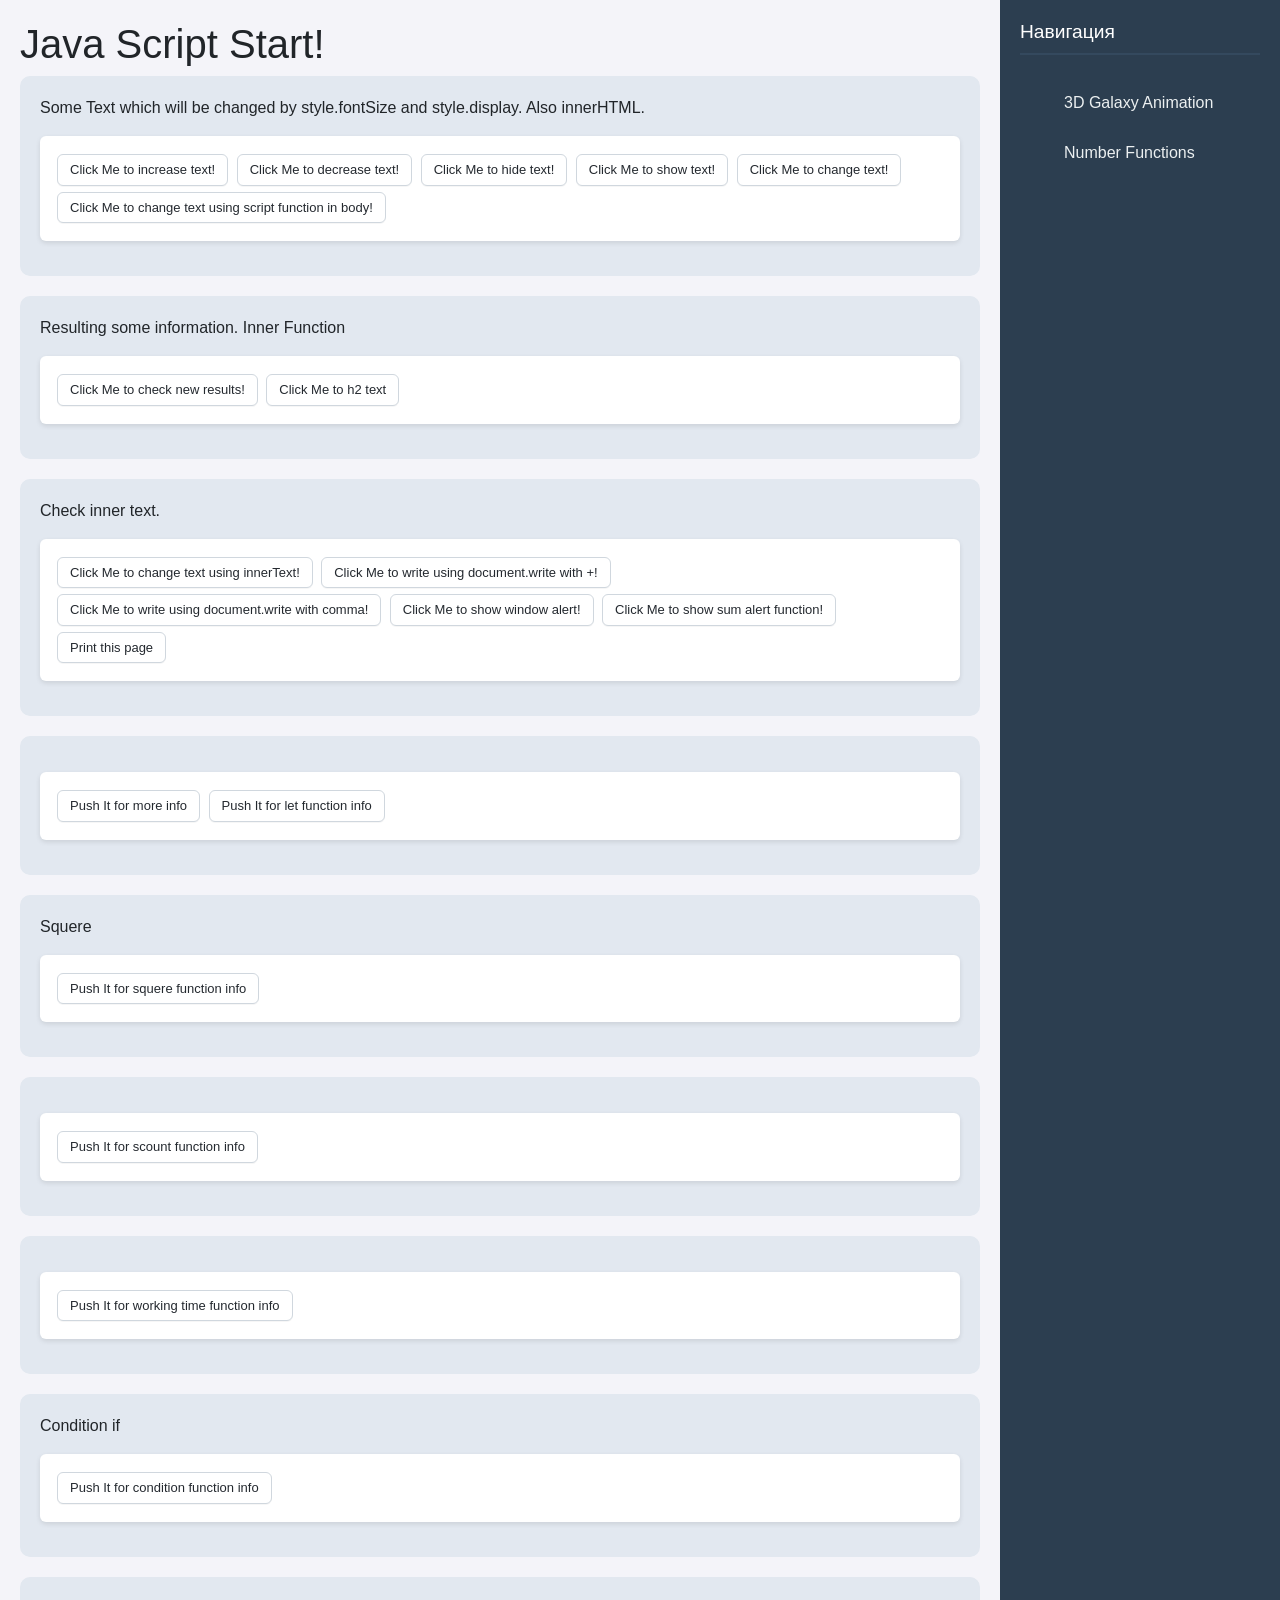
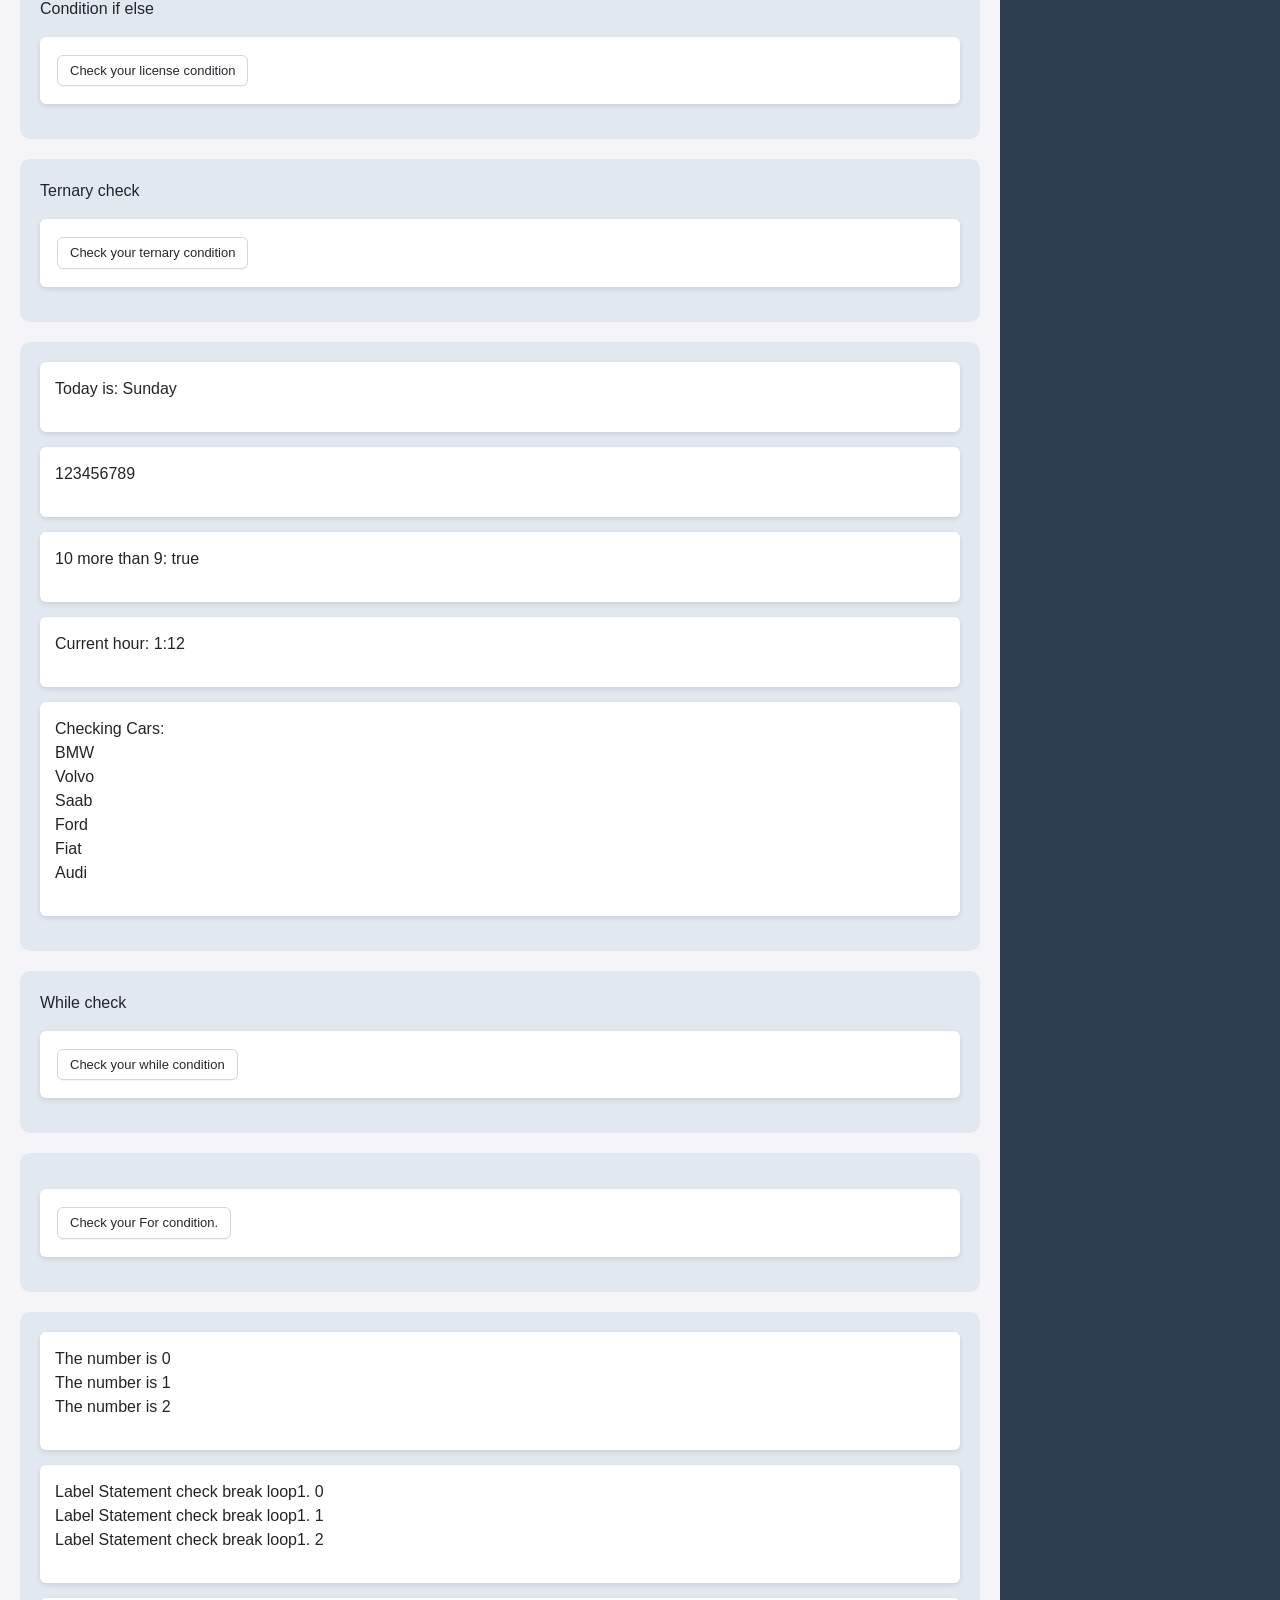
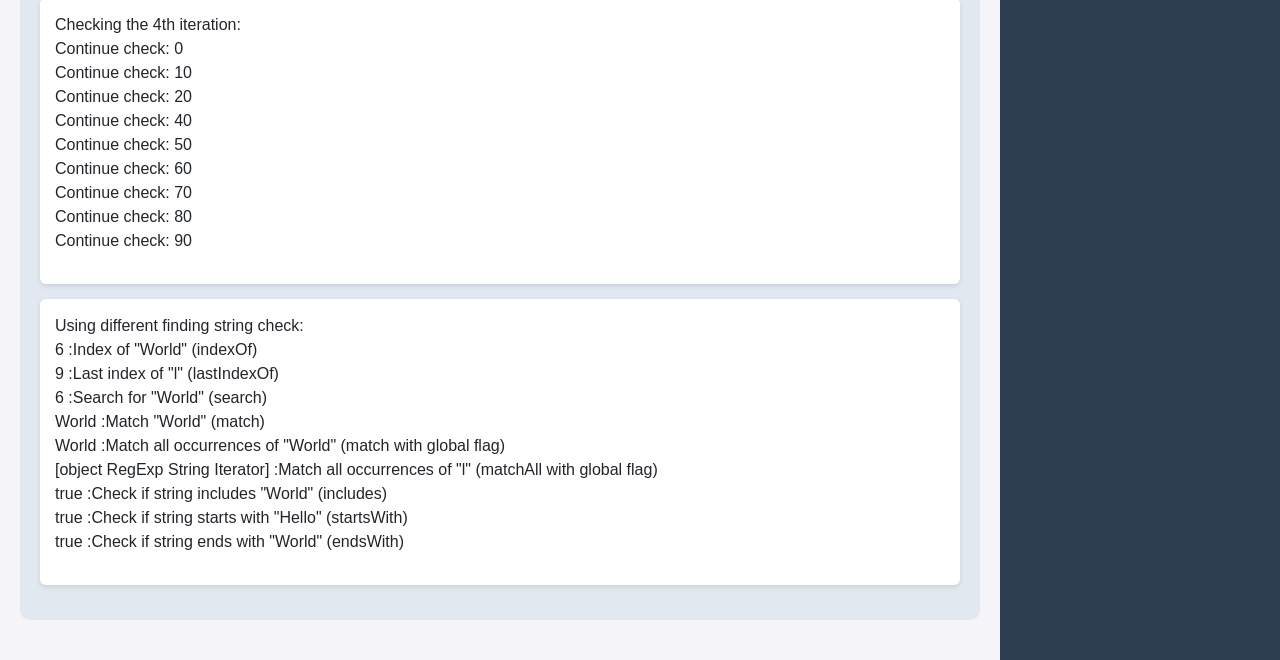
==== index.html @ 81e7309b "First comm" ====
<!DOCTYPE html>
<html lang="en">
<head>
    <meta charset="UTF-8">
    <meta name="viewport" content="width=device-width, initial-scale=1.0">
    <link href="https://cdn.jsdelivr.net/npm/bootstrap@5.3.8/dist/css/bootstrap.min.css" rel="stylesheet" integrity="sha384-sRIl4kxILFvY47J16cr9ZwB07vP4J8+LH7qKQnuqkuIAvNWLzeN8tE5YBujZqJLB" crossorigin="anonymous">
    <link rel="stylesheet" href="static/sidebar.css">
    <script src="scripts/script.js" defer></script>
    <script src="scripts/script2.js"defer></script>
    <script src="scripts/loops.js" defer></script>
    <script src="scripts/string.js" defer></script>
    <script src="scripts/main.js" defer></script>
    <title>Java Script Start!</title>
</head>
<body>

    <div class="layout">
    <main class="main-content">
    <h1>Java Script Start!</h1>
    
    <div class="parent-block">
      <p id="demo">Some Text which will be changed by style.fontSize and style.display. Also innerHTML.</p>
      <div class="child-block">
        <button type="button" onclick="document.getElementById('demo').style.fontSize = '25px'">Click Me to increase text!</button>
        <button type="button" onclick="document.getElementById('demo').style.fontSize = '10px'">Click Me to decrease text!</button>
        <button type="button" onclick="document.getElementById('demo').style.display = 'none'">Click Me to hide text!</button>
        <button type="button" onclick="document.getElementById('demo').style.display = 'block'">Click Me to show text!</button>
        <button type="button" onclick="functionToChangeText()">Click Me to change text!</button>
        <button type="button" onclick="functionToChangeText2()">Click Me to change text using script function in body!</button>
      </div>
    </div>

    <div class ="parent-block">
      <p id="result">Resulting some information. Inner Function</p>
      <div class="child-block">
        <button type="button" onclick="CheckNewFile()">Click Me to check new results!</button>
        <button type="button" onclick="innerFunction()">Click Me to h2 text </button>
      </div>
    </div>

    <div class="parent-block">
      <p id="text">Check inner text.</p>  
      <div class="child-block">
        <button type="button" onclick="functionToChangeText3()">Click Me to change text using innerText!</button>
        <button type="button" onclick="write(5 + 6)">Click Me to write using document.write with +!</button>
        <button type="button" onclick="write(5, 6)">Click Me to write using document.write with comma!</button>
        <button type="button" onclick="windowAlert()">Click Me to show window alert!</button>
        <button type="button" onclick="alertFunction()">Click Me to show sum alert function!</button>
        <button onclick="window.print()">Print this page</button>
      </div>
    </div>

    <div class="parent-block">
      <p id="age"></p>
      <div class="child-block">
        <button type="button" onclick="textFunction()">Push It for more info</button>
        <button type="button" onclick="letFunction()">Push It for let function info</button>
      </div>
    </div>

    <div class="parent-block">
      <p id="squere">Squere</p>
      <div class="child-block">
        <button type="button" onclick="SqureFunction(a, b)">Push It for squere function info</button>
      </div>
    </div>

    <div class="parent-block">
      <p id="scount"></p> 
      <div class="child-block">
        <button type="button" onclick="scount()">Push It for scount function info</button>
      </div>
    </div>

    <div class="parent-block">
      <p id="workingTime"></p>
      <div class="child-block">
        <button type="button" onclick="workingTime()">Push It for working time function info</button>
      </div>
    </div>

    <div class="parent-block">
      <p id="condition">Condition if</p>
      <div class="child-block">
        <button type="button" onclick="Condition()">Push It for condition function info</button>
      </div>
    </div>

    <div class="parent-block">
      <p id="condition2">Condition if else</p>
      <div class="child-block">
        <button type="button" onclick="licenseCheck()">Check your license condition</button>
      </div>
    </div>

    <div class="parent-block">
      <p id="ternary">Ternary check</p>
      <div class="child-block">
        <button type="button" onclick="ternaryCheck()">Check your ternary condition</button>
      </div>
    </div>

    <div class="parent-block">
      <div class="child-block">
        <p id="switch"></p>
      </div>
      <div class="child-block">
        <p id="boolean"></p>
      </div>
      <div class="child-block">
        <p id="boolean2"></p>
      </div>
      <div class="child-block">
        <p id="hour">What time is now</p>
      </div>
      <div class="child-block">
        <p id="loopsCheck">Loops check</p>
      </div>
    </div>
    
    <div class="parent-block">
      <p id="whileCheck">While check</p>
      <div class="child-block">
        <button type="button" onclick="whileCheck(event)">Check your while condition</button>
      </div>
    </div>

    <div class="parent-block">
      <p id="forLoops"></p>
      <div class="child-block">
        <button type="button" onclick="forCheck(event)">Check your For condition.</button>
      </div>
    </div>

    <div class="parent-block">
      <div class="child-block">
        <p id="break"></p>
      </div>
      <div class="child-block">
        <p id="labelState"></p>
      </div>
      <div class="child-block">
        <p id="continue"></p>
      </div>
      <div class="child-block">
        <p id="string"></p>
      </div>
    </div>
    </main>

    <aside class="sidebar">
      <h2>Навигация</h2>
      <ul class="sidebar-nav">
        <li><a href="index2.html">3D Galaxy Animation</a></li>
        <li><a href="number.html">Number Functions</a></li>
      </ul>
    </aside>
    </div>

</body>
</html>
---- static/sidebar.css ----
* {
      box-sizing: border-box;
      margin: 0;
      padding: 0;
      font-family: Arial, sans-serif;
    }

    /* Контейнер для размещения основного контента и сайдбара */
    .layout {
      display: flex;
      min-height: 100vh;
    }

    /* Основной контент слева */
    .main-content {
      flex: 1;
      padding: 20px;
      background-color: #f4f4f9;
    }

    /* Боковая панель справа */
    .sidebar {
      width: 280px;
      background-color: #2c3e50;
      color: #fff;
      padding: 20px;
      display: flex;
      flex-direction: column;
      gap: 20px;
    }

    .sidebar h2 {
      font-size: 1.2rem;
      border-bottom: 2px solid #34495e;
      padding-bottom: 10px;
    }

    .sidebar-nav {
      list-style: none;
    }

    .sidebar-nav li {
      margin-bottom: 10px;
    }

    .sidebar-nav a {
      color: #ecf0f1;
      text-decoration: none;
      display: block;
      padding: 8px 12px;
      border-radius: 4px;
      transition: background 0.3s;
    }

    .sidebar-nav a:hover {
      background-color: #34495e;
    }

    /* Адаптивность для мобильных устройств */
    @media (max-width: 768px) {
      .layout {
        flex-direction: column;
      }

      .sidebar {
        width: 100%;
        order: -1; /* Помещает сайдбар наверх на мобильных (уберите, если он должен быть внизу) */
      }
    }

/* Современная минималистичная кнопка */
.main-content button {
  background-color: #ffffff;
  border: 1px solid #d0d7de;
  border-radius: 6px;
  color: #24292f;
  font-size: 13px;
  padding: 5px 12px;
  margin: 3px 2px;
  cursor: pointer;
  transition: 0.15s ease;
  box-shadow: 0 1px 0 rgba(27,31,36,0.04);
}

.main-content button:hover {
  background-color: #f6f8fa;
  border-color: #0969da;
  color: #0969da;
}

.main-content button:active {
  background-color: hsla(220, 14%, 93%, 1);
}

/* Внешний родительский блок */
.parent-block {
  background-color: #e2e8f0;
  padding: 20px;            /* Отступ, чтобы внутренний блок не лип к краям */
  border-radius: 10px;
  margin-bottom: 20px;
}

/* Вложенный дочерний блок */
.child-block {
  background-color: #ffffff;
  padding: 15px;
  border-radius: 6px;
  box-shadow: 0 2px 5px rgba(0, 0, 0, 0.1);
  margin-bottom: 15px;
}
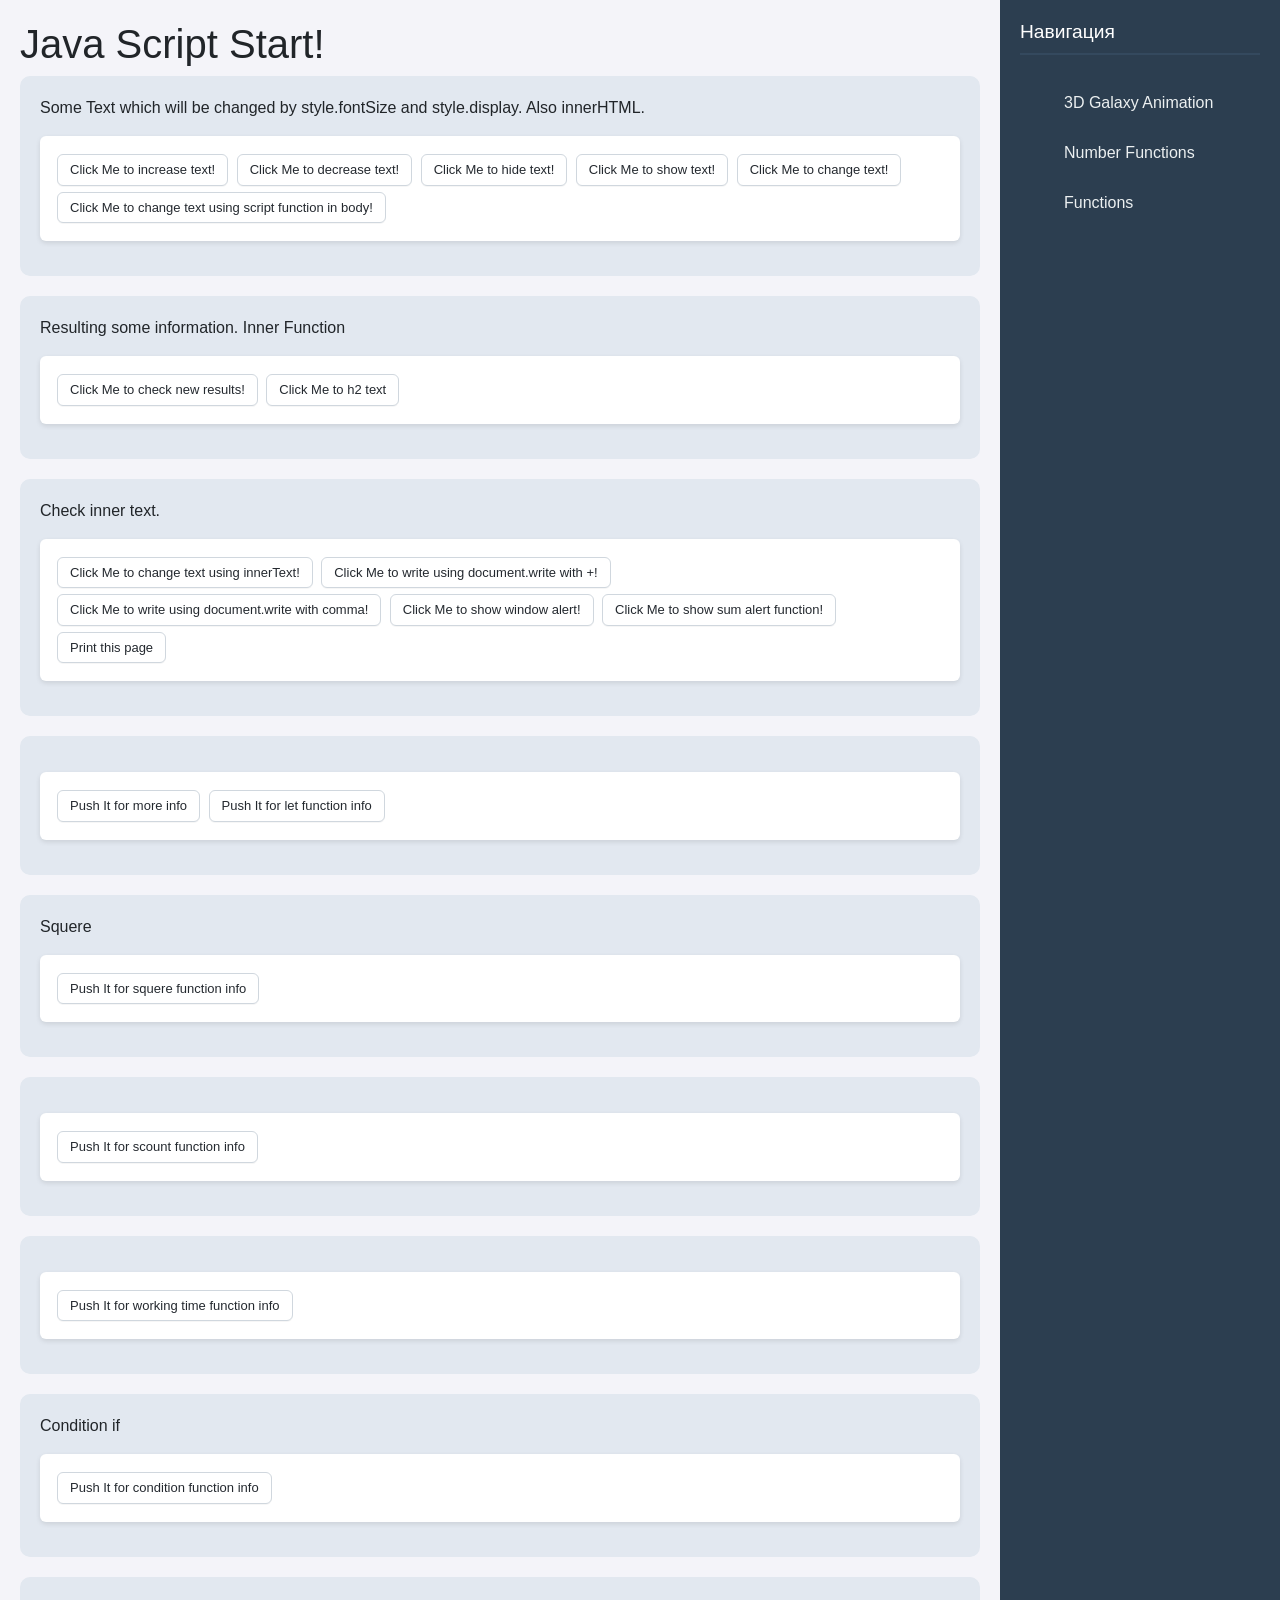
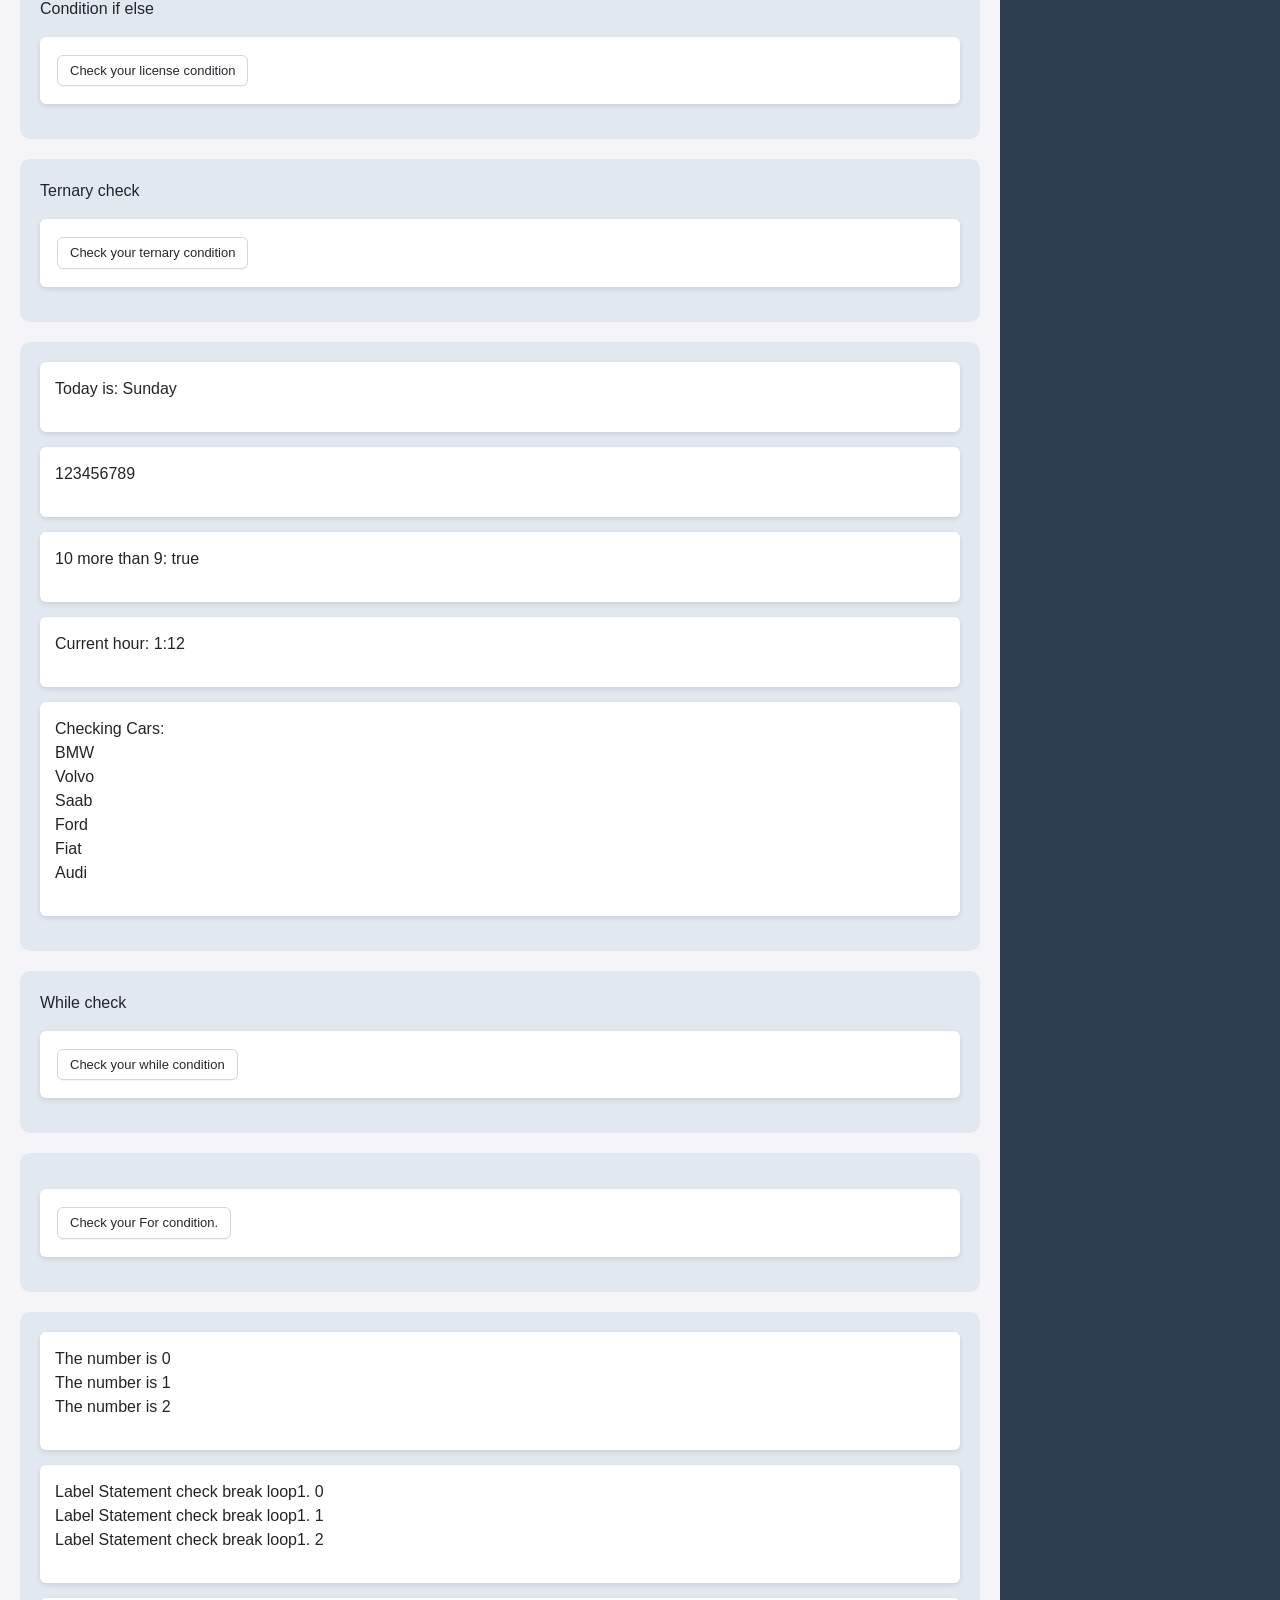
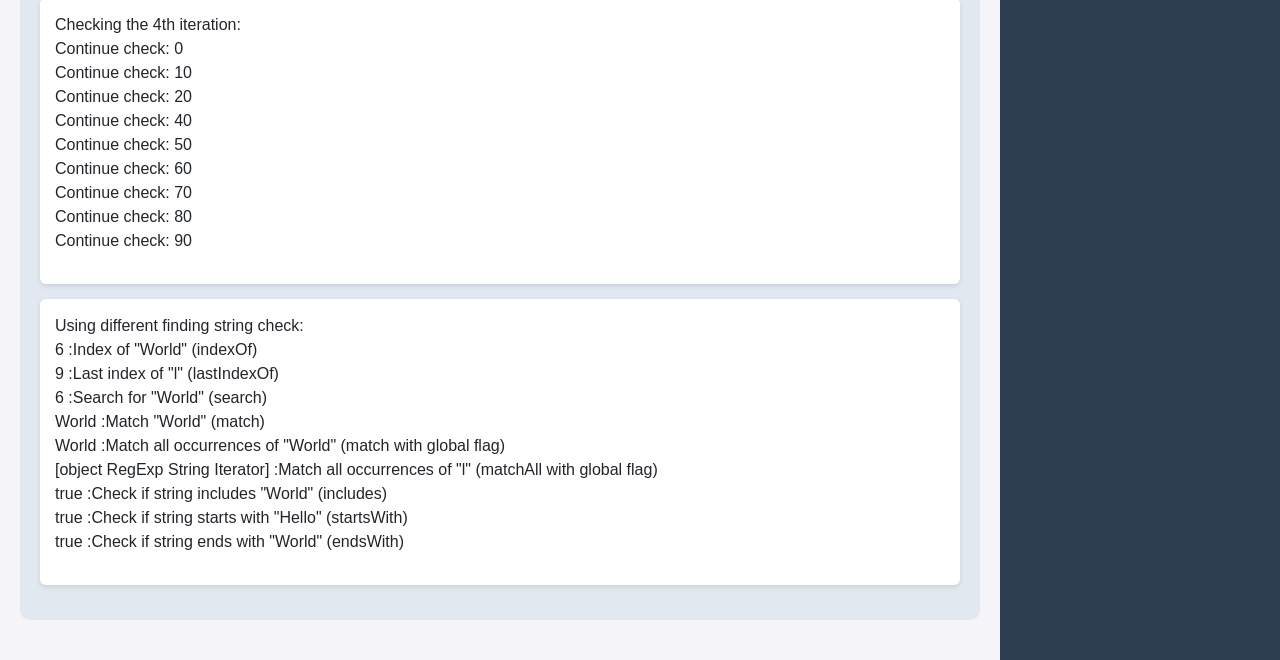
==== commit 2d5cef6e: "Работа с функциями и их свойствами" ====
--- a/index.html
+++ b/index.html
@@ -151,8 +151,10 @@
     <aside class="sidebar">
       <h2>Навигация</h2>
       <ul class="sidebar-nav">
-        <li><a href="index2.html">3D Galaxy Animation</a></li>
+        <li><a href="galaxy.html">3D Galaxy Animation</a></li>
         <li><a href="number.html">Number Functions</a></li>
+        <li><a href="function.html">Functions</a></li>
+
       </ul>
     </aside>
     </div>
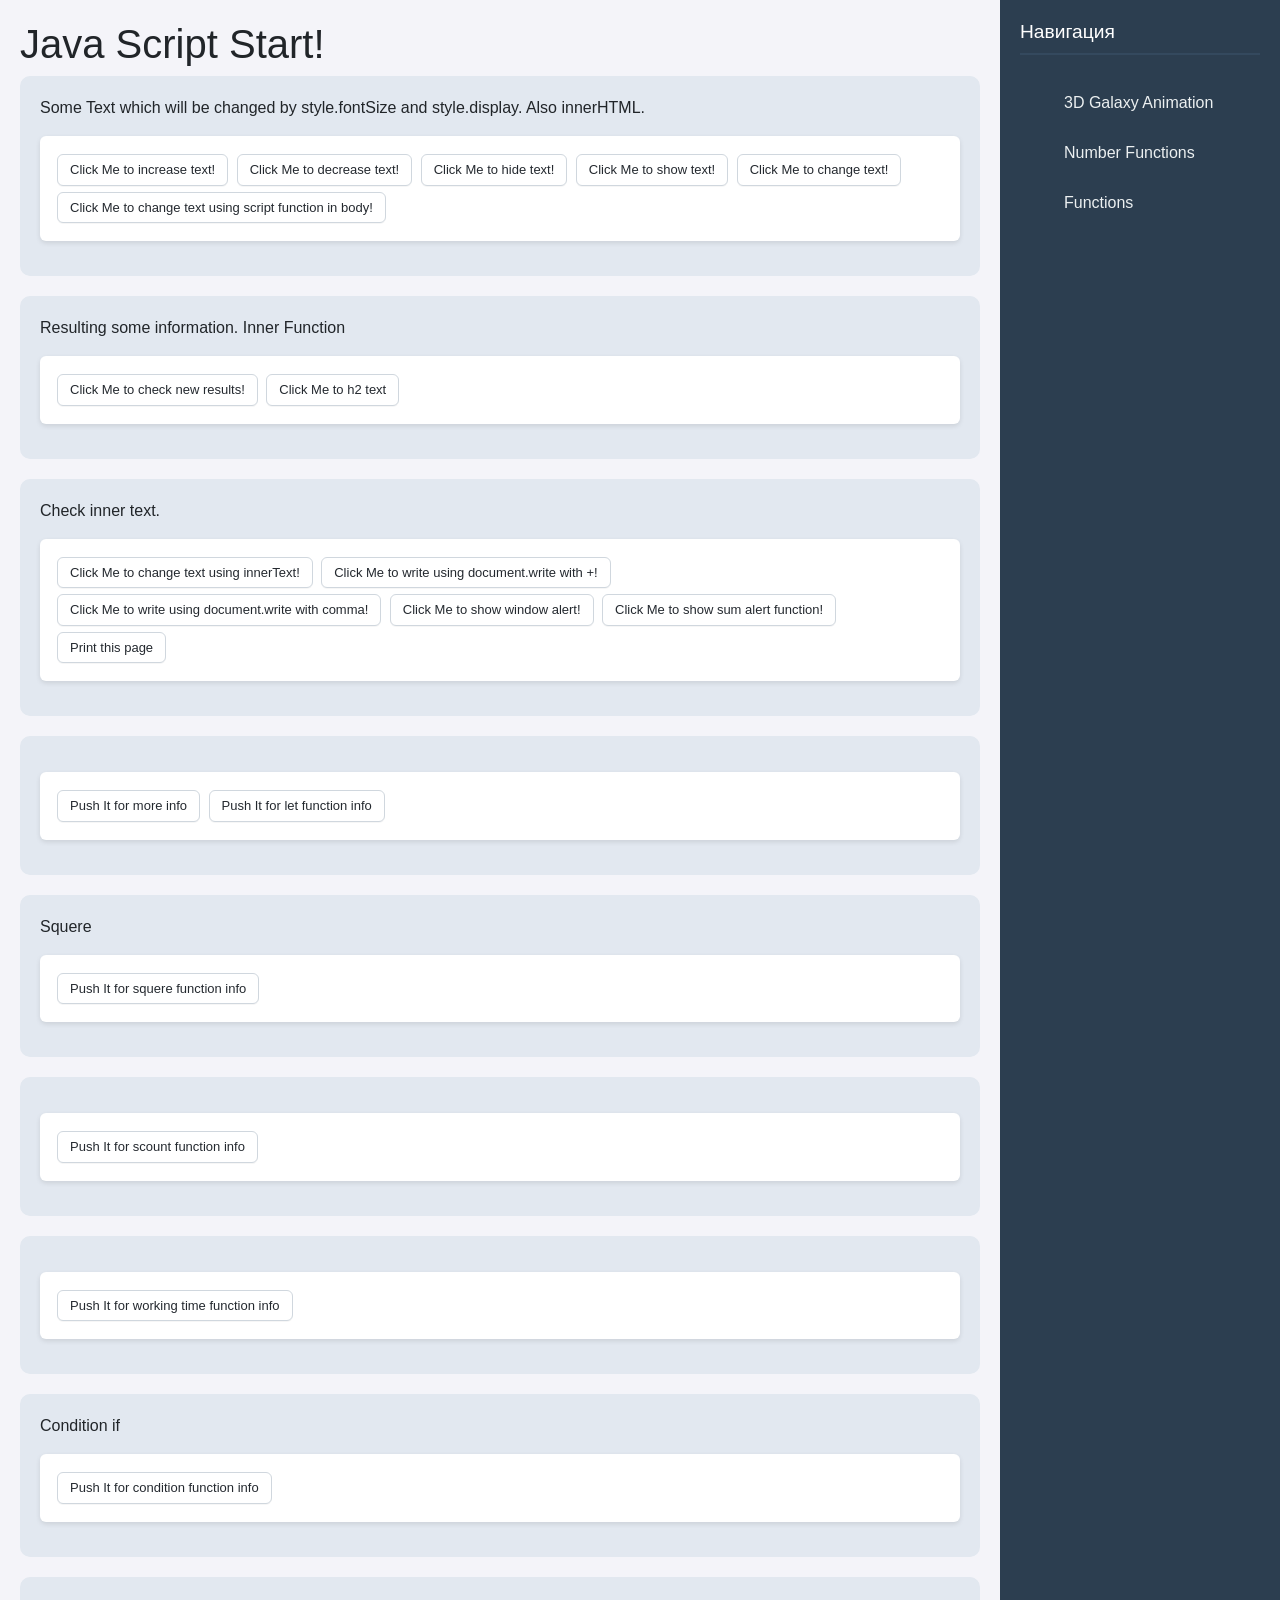
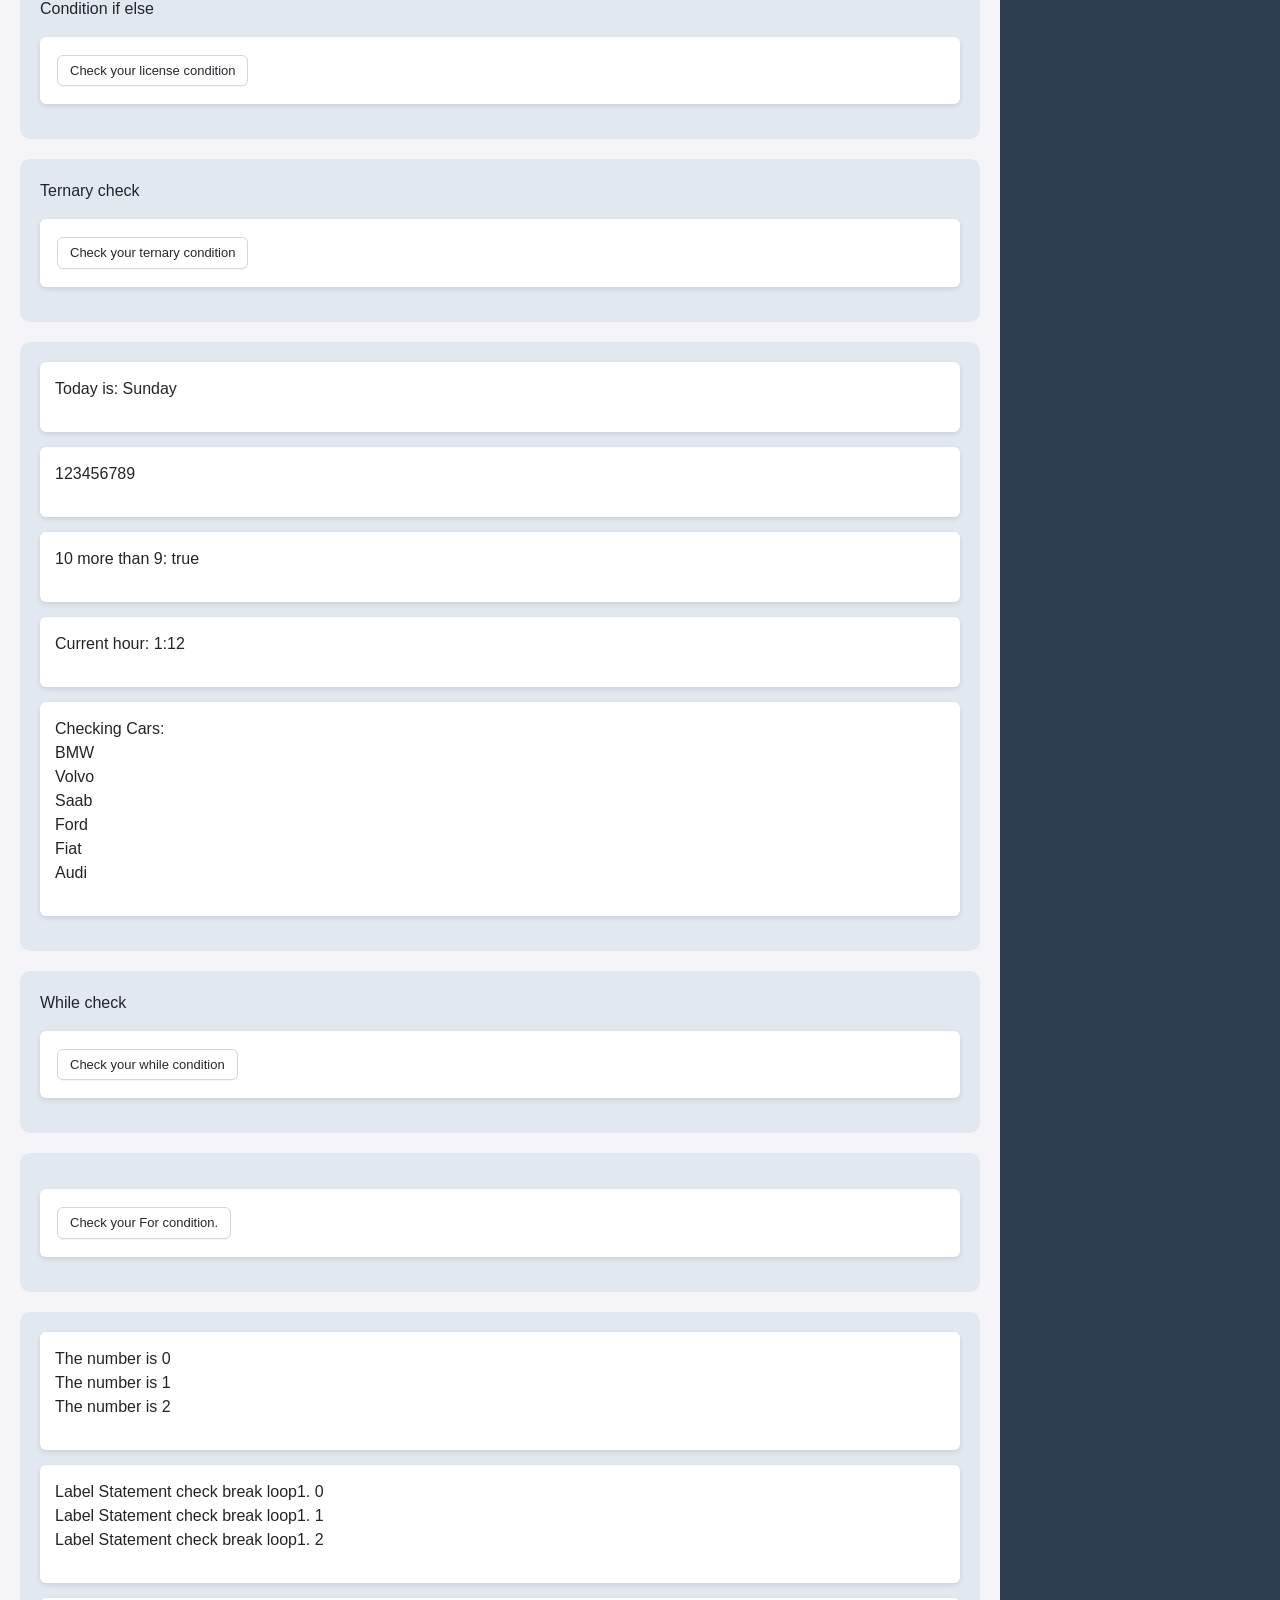
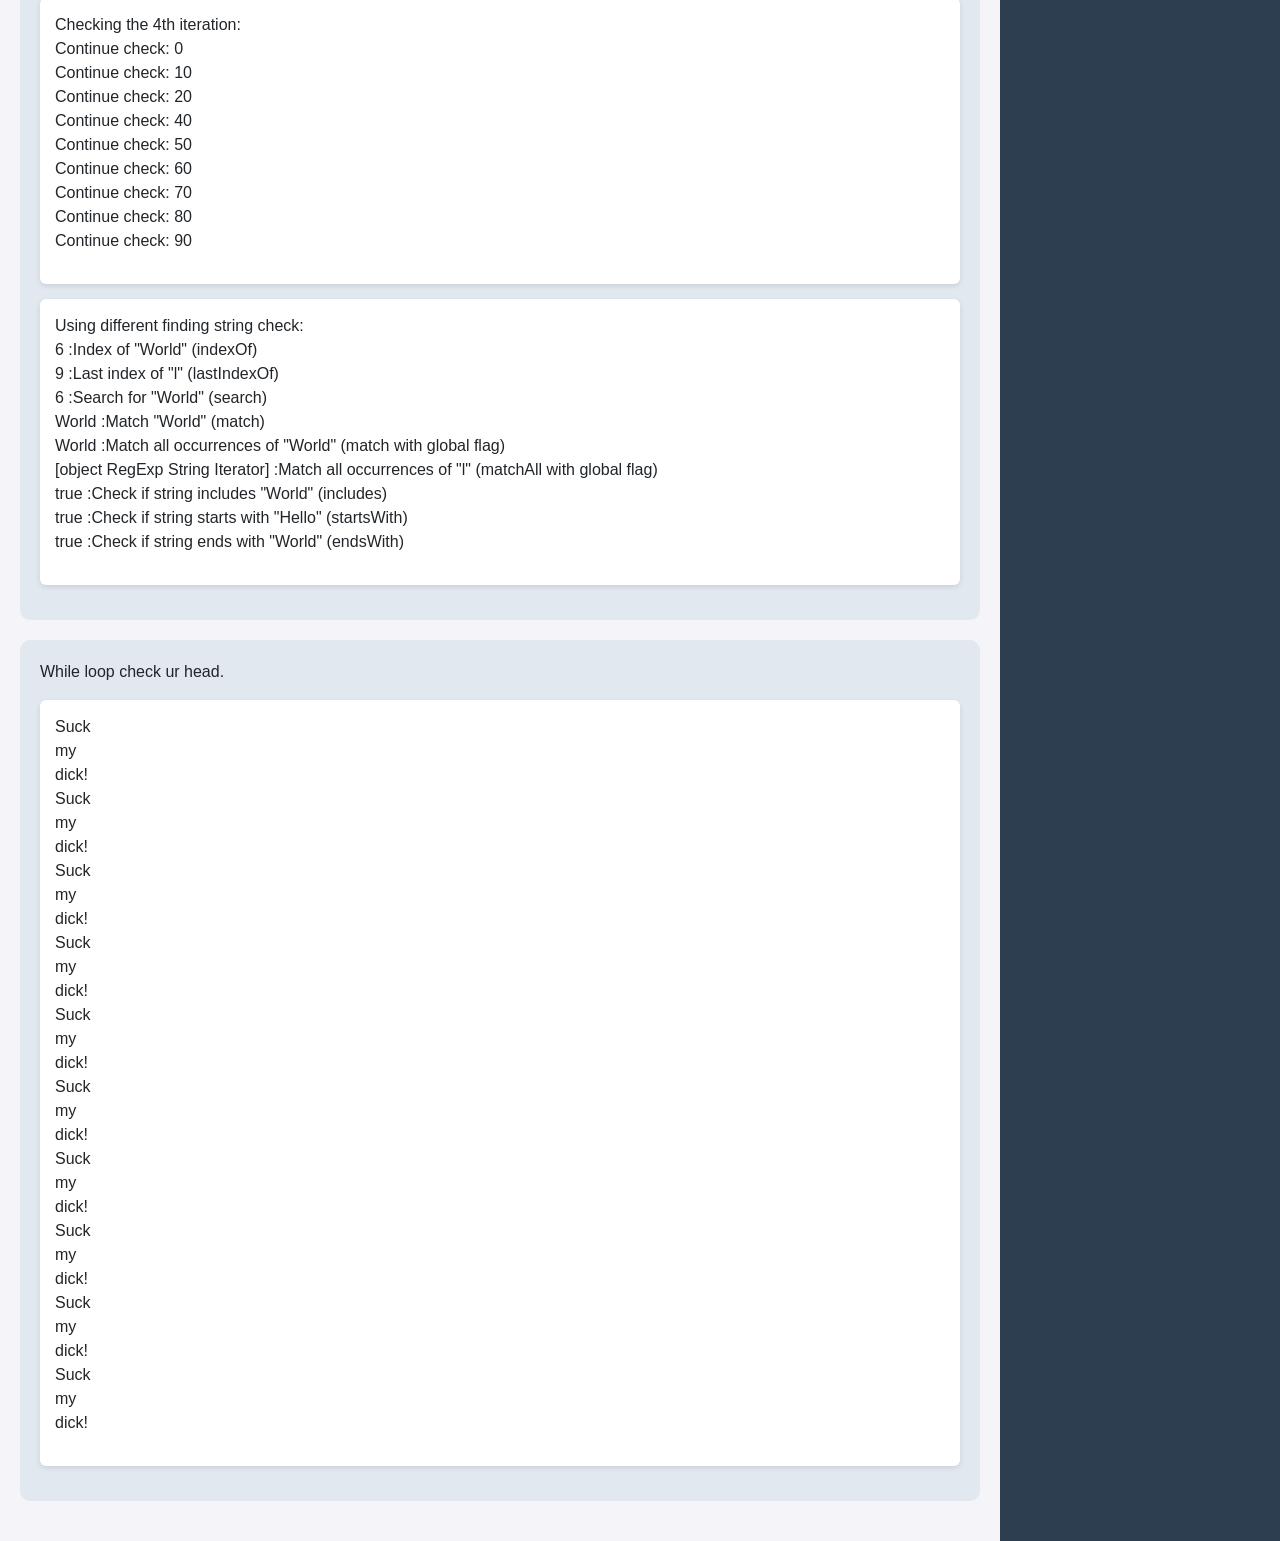
==== commit 67b94476: "Rot ebal" ====
--- a/index.html
+++ b/index.html
@@ -146,6 +146,12 @@
         <p id="string"></p>
       </div>
     </div>
+    <div class="parent-block">
+      <p>While loop check ur head.</p>
+      <div class="child-block">
+        <p id="whileLoop"></p>
+      </div>
+    </div>
     </main>
 
     <aside class="sidebar">
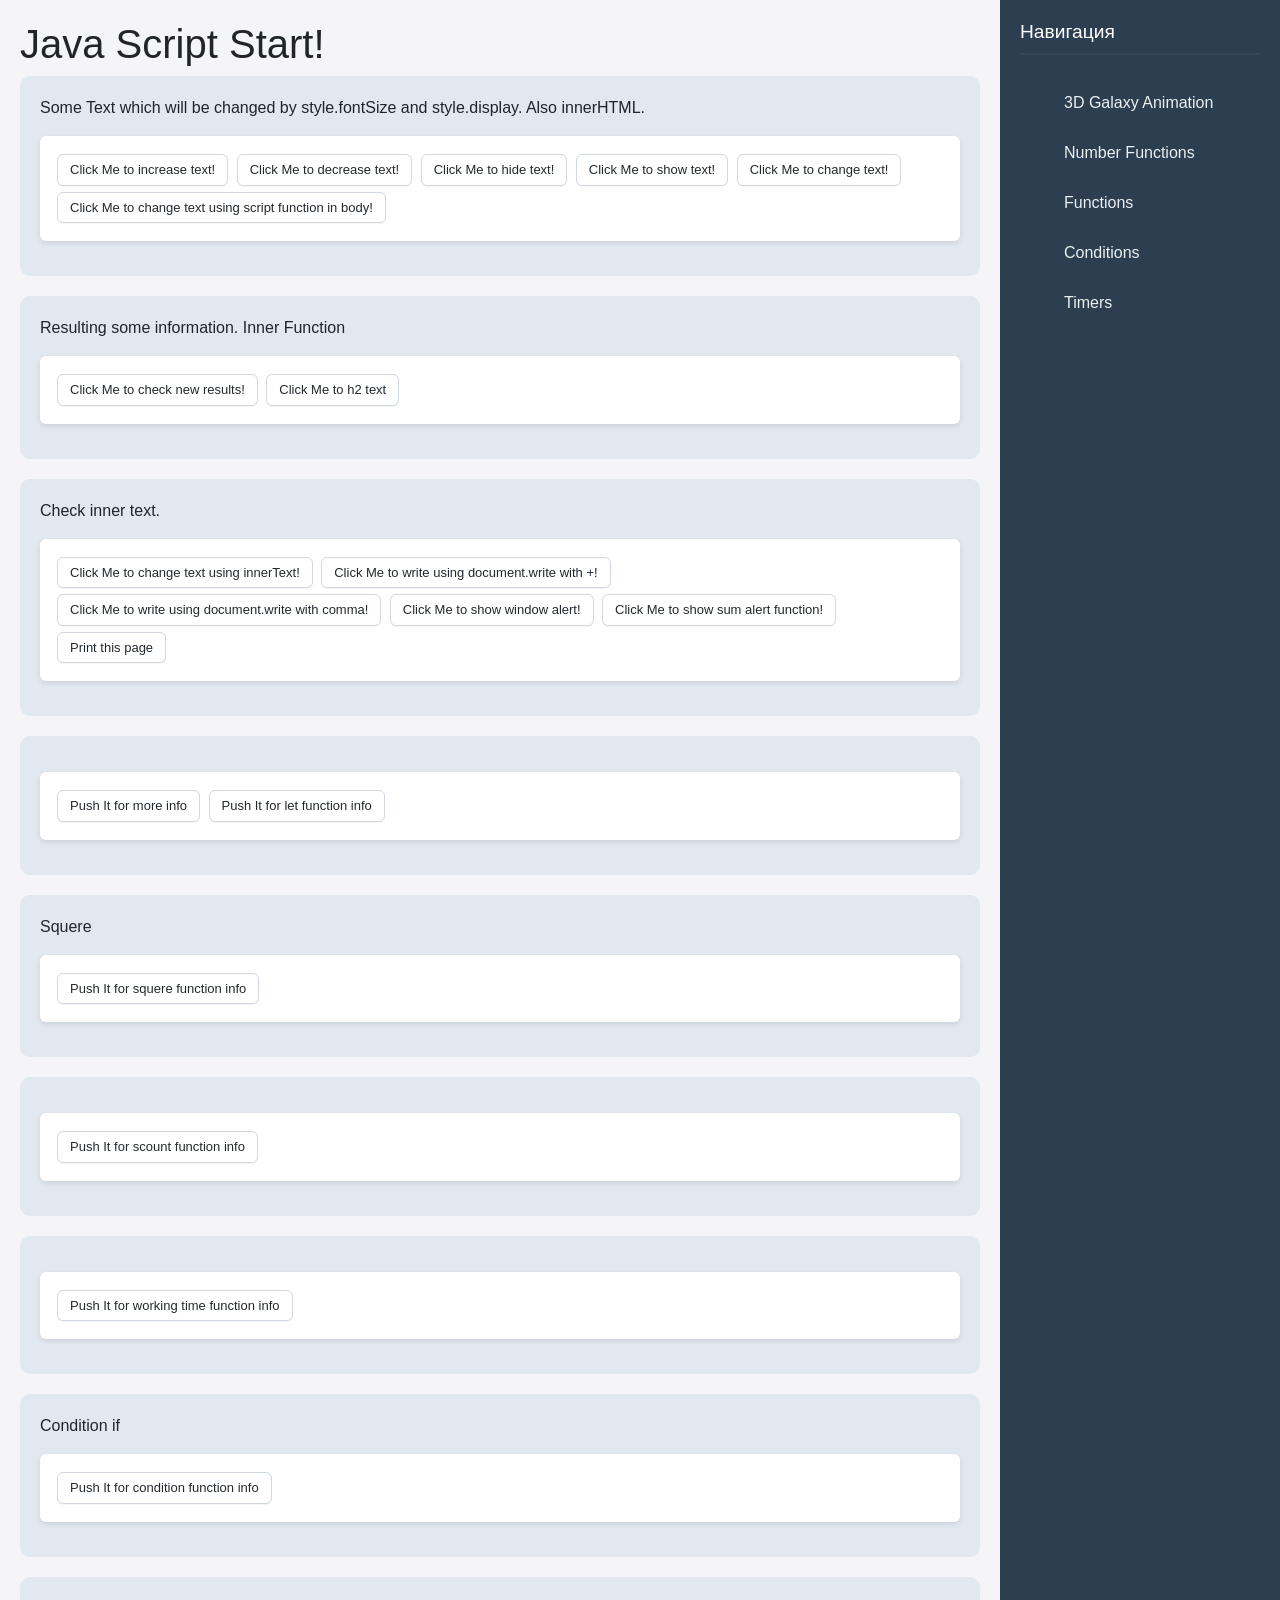
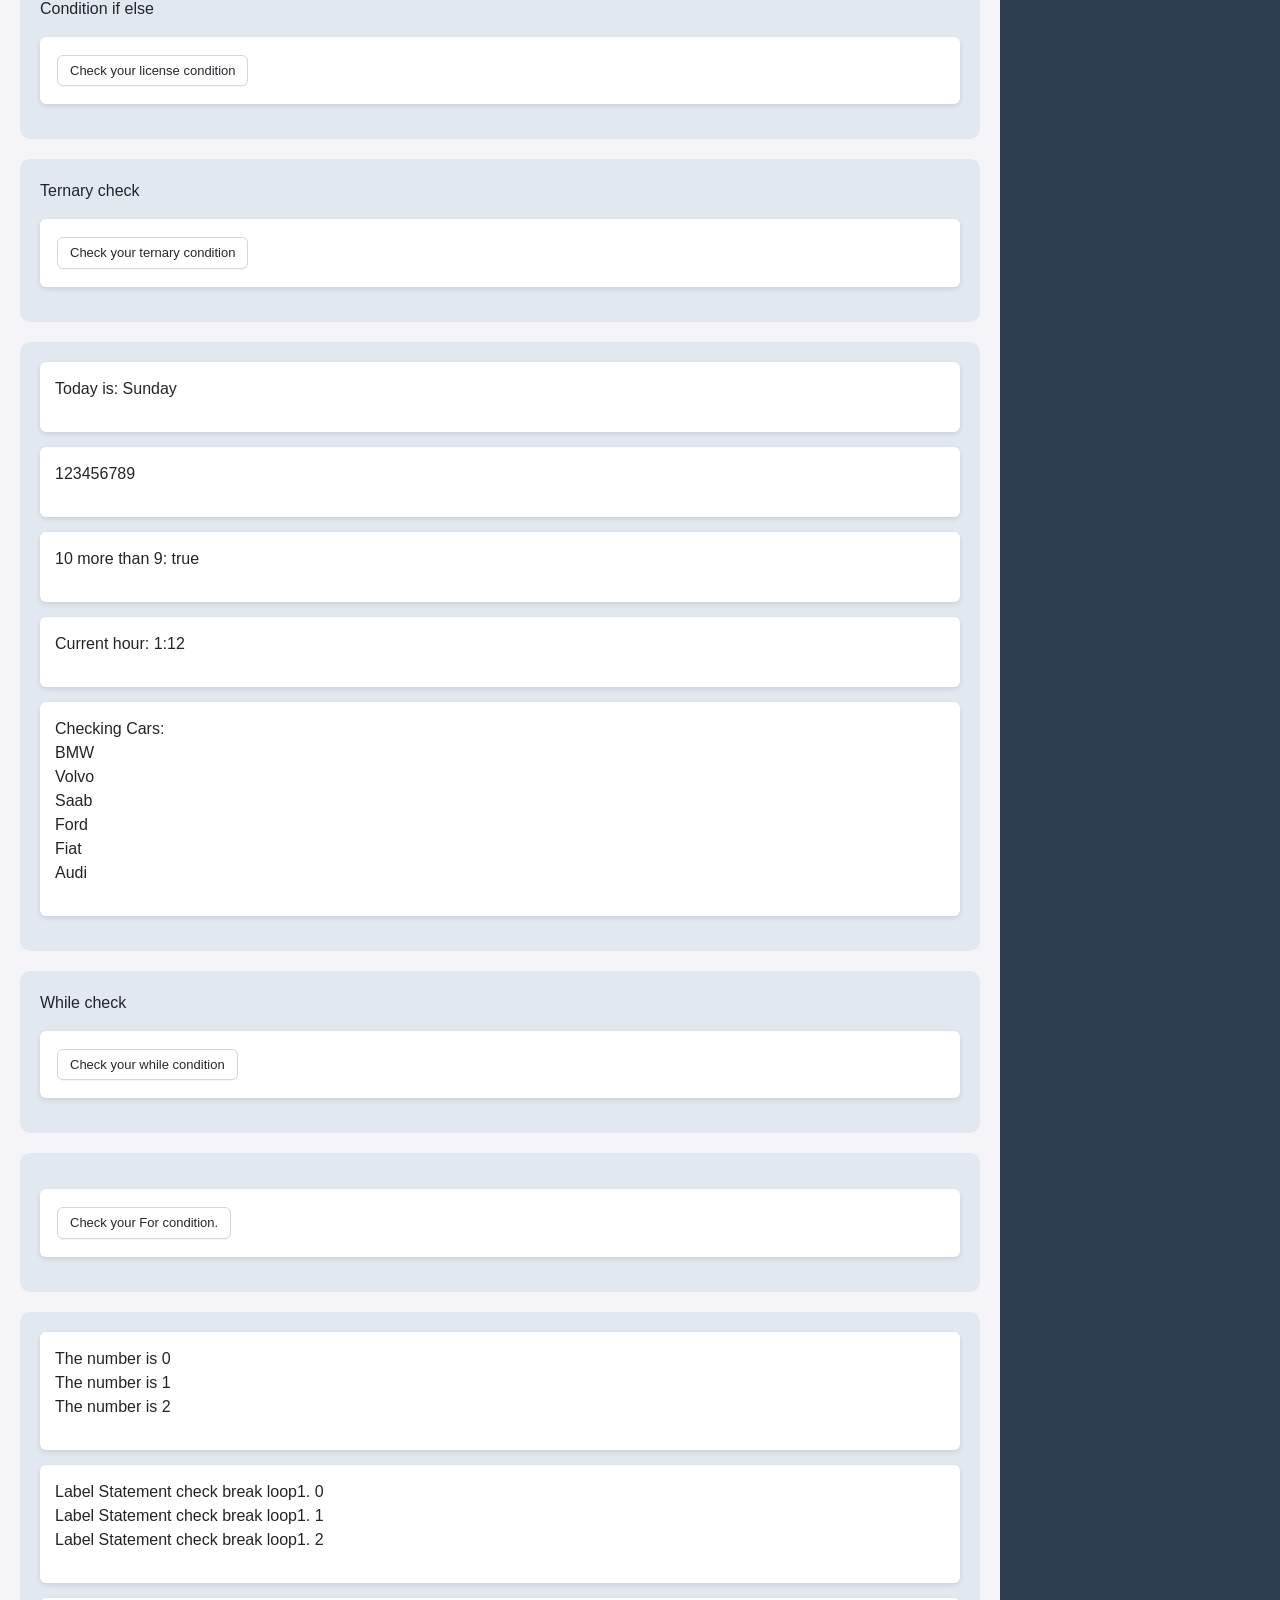
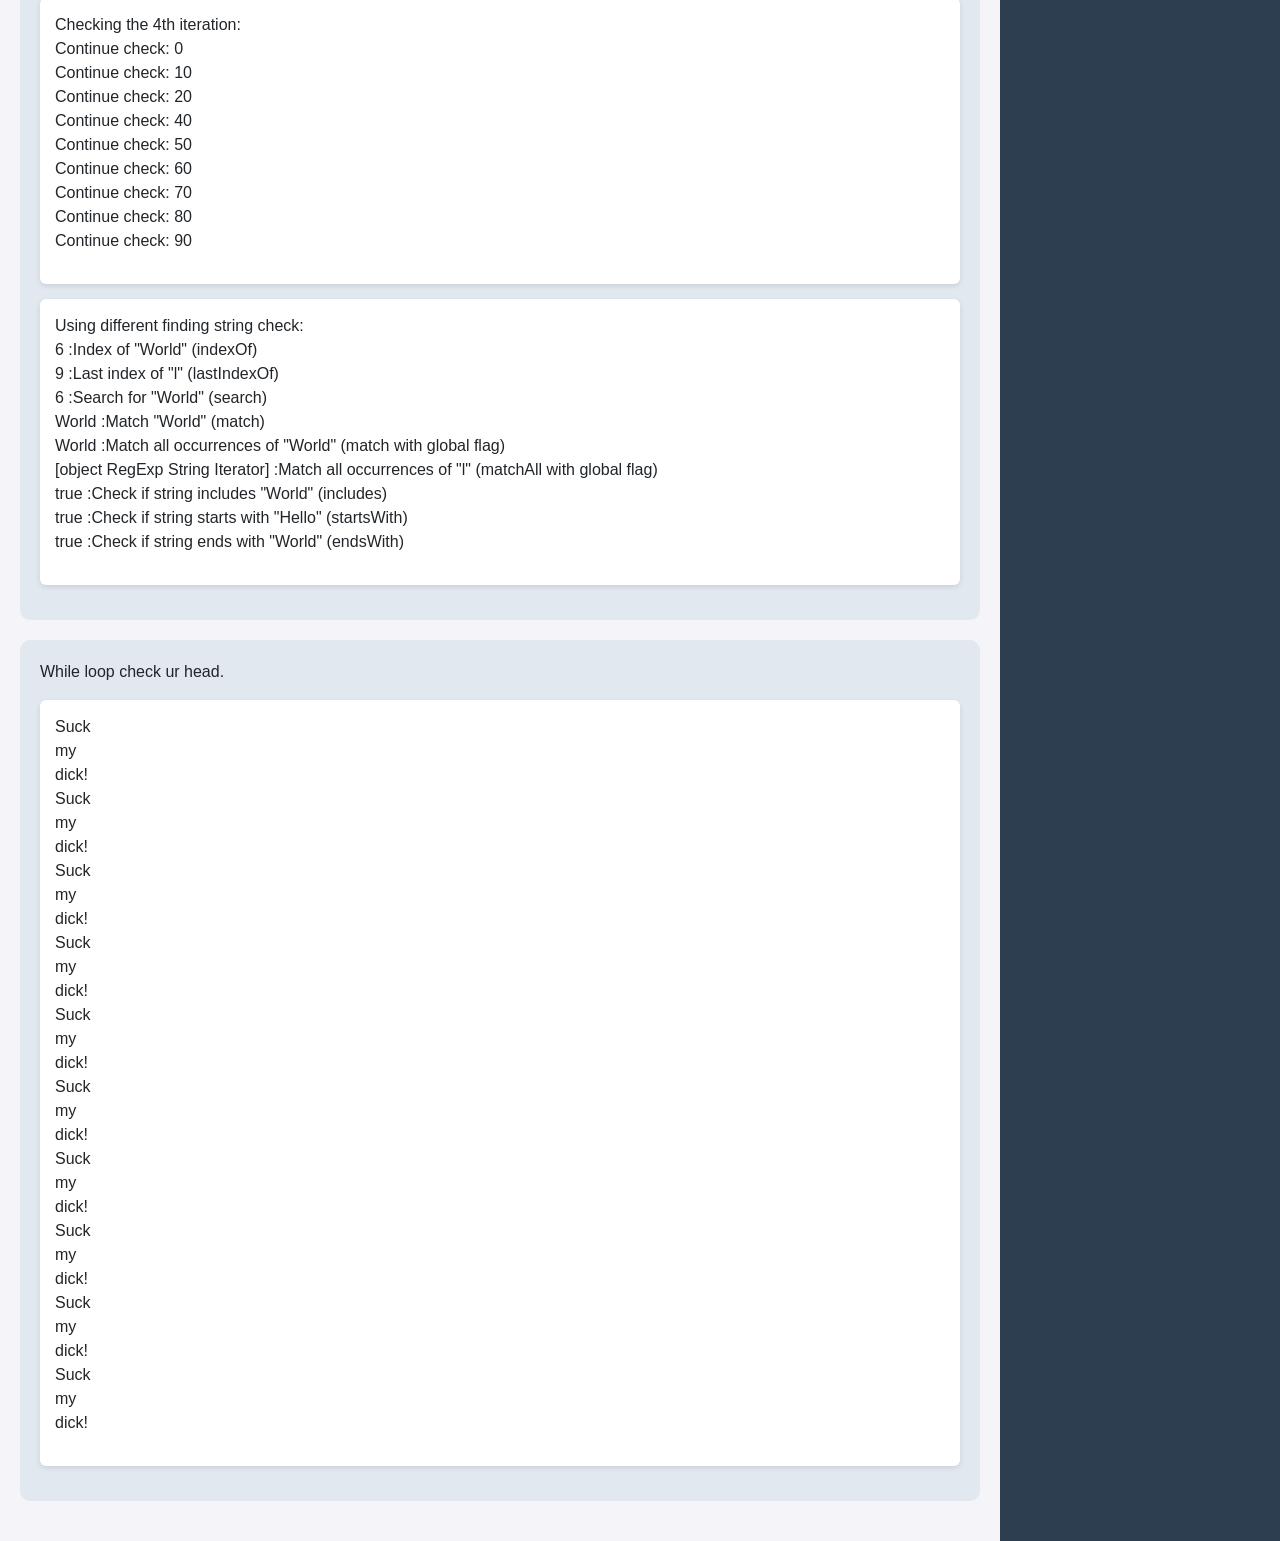
==== commit bbfdacc6: "timers" ====
--- a/index.html
+++ b/index.html
@@ -160,7 +160,8 @@
         <li><a href="galaxy.html">3D Galaxy Animation</a></li>
         <li><a href="number.html">Number Functions</a></li>
         <li><a href="function.html">Functions</a></li>
-
+        <li><a href="condition.html">Conditions</a></li>
+        <li><a href="timers.html">Timers</a></li>
       </ul>
     </aside>
     </div>
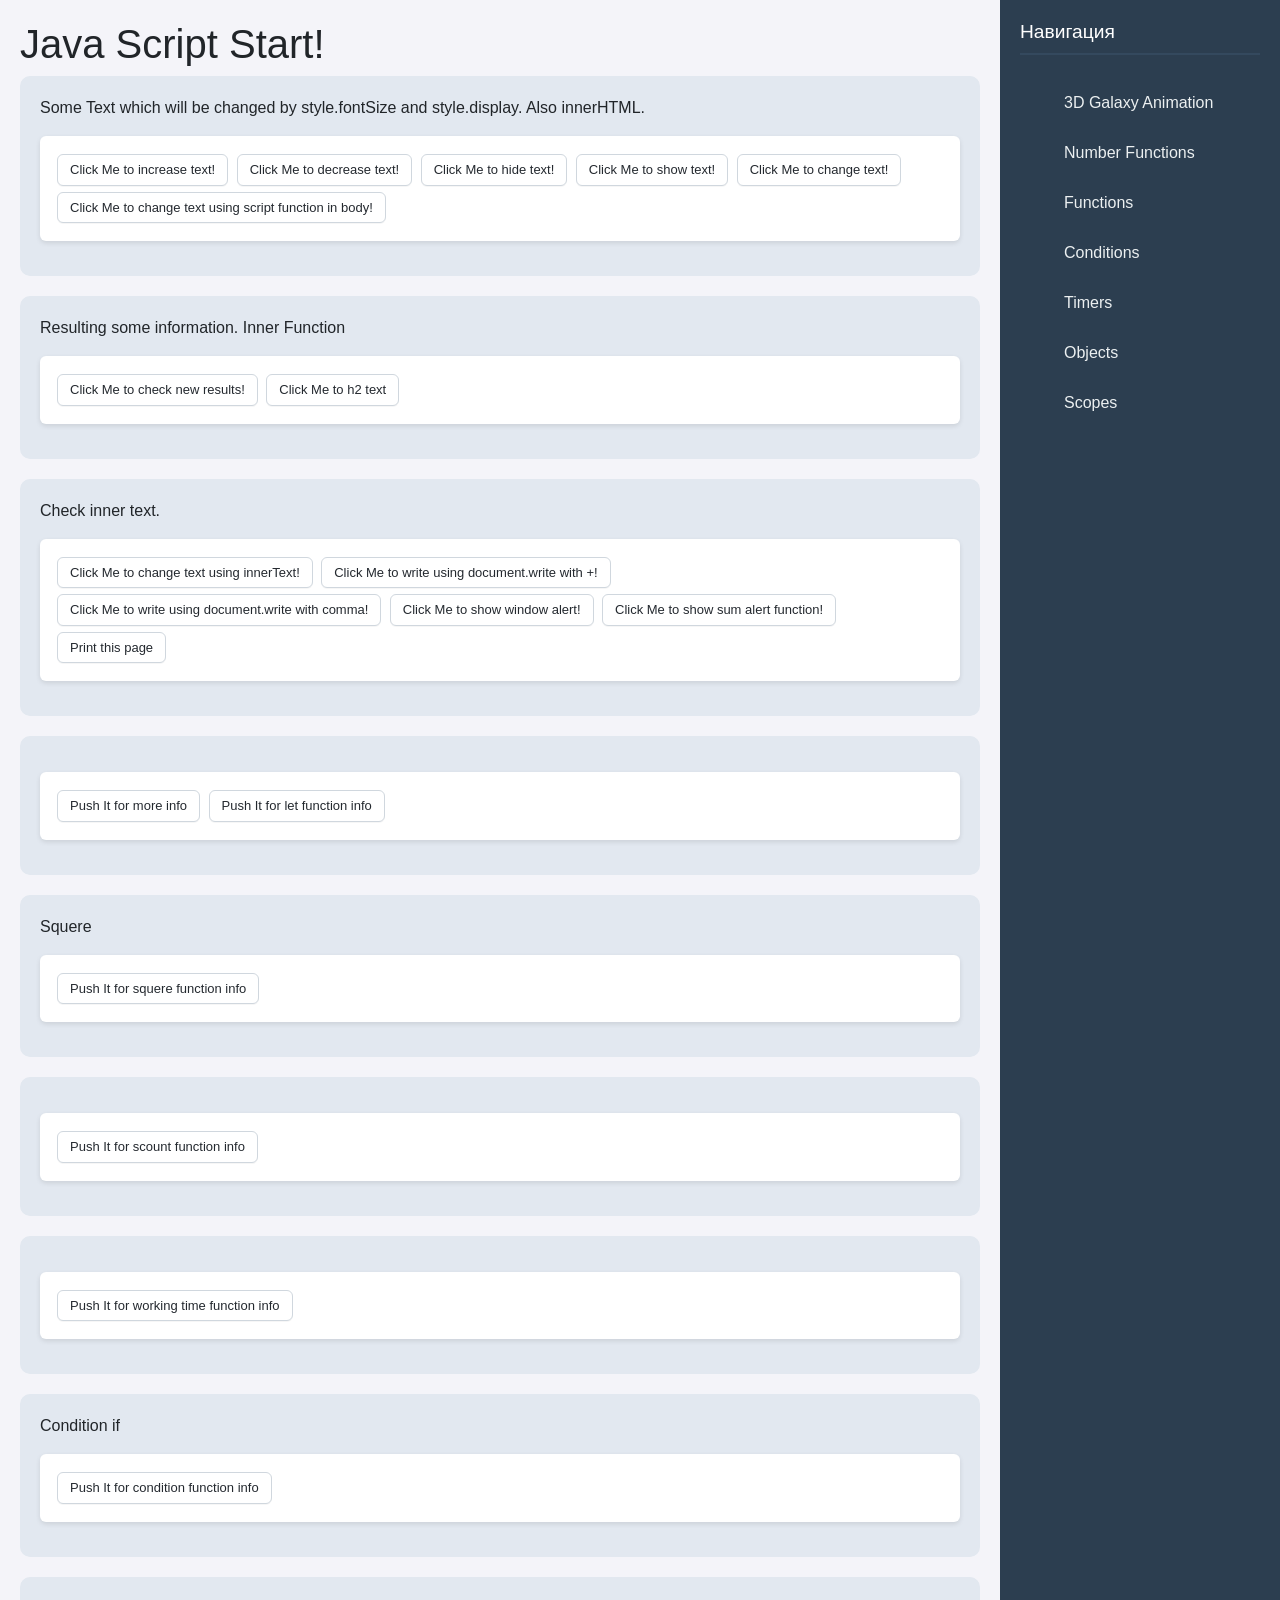
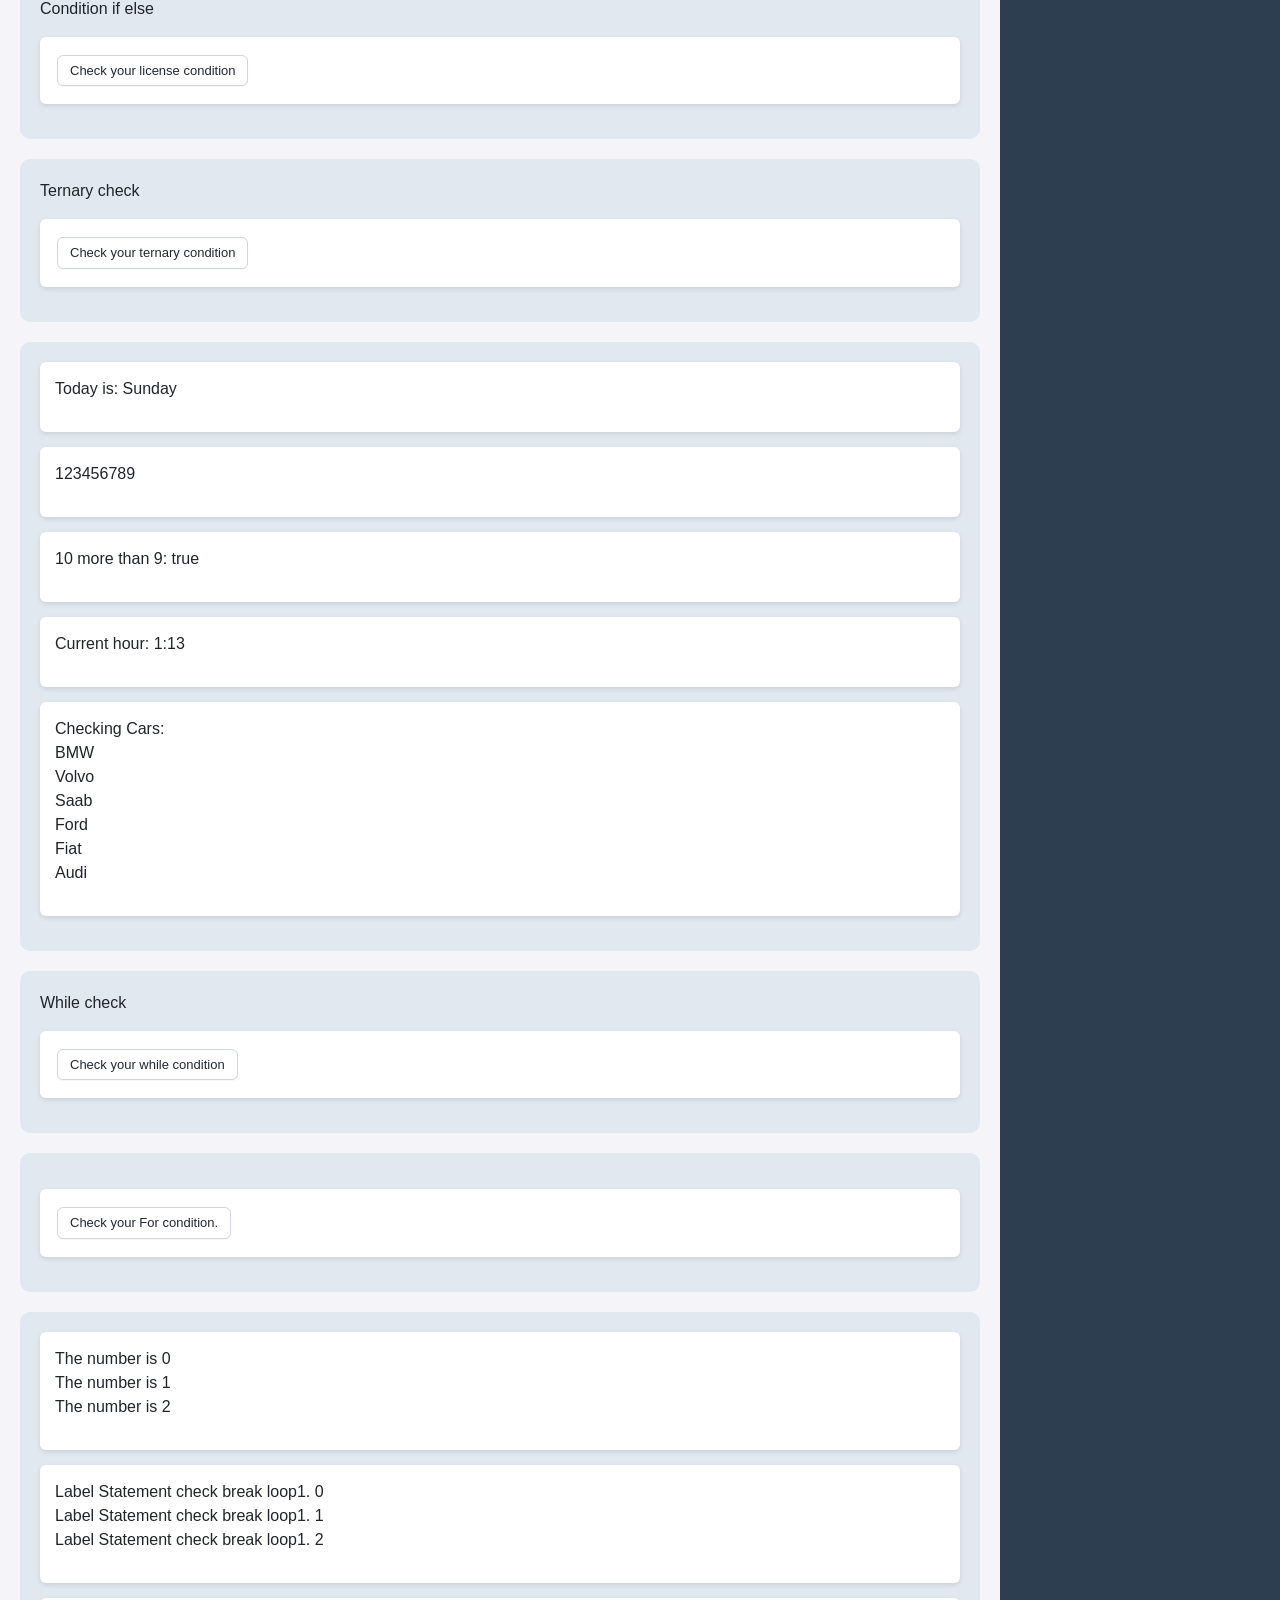
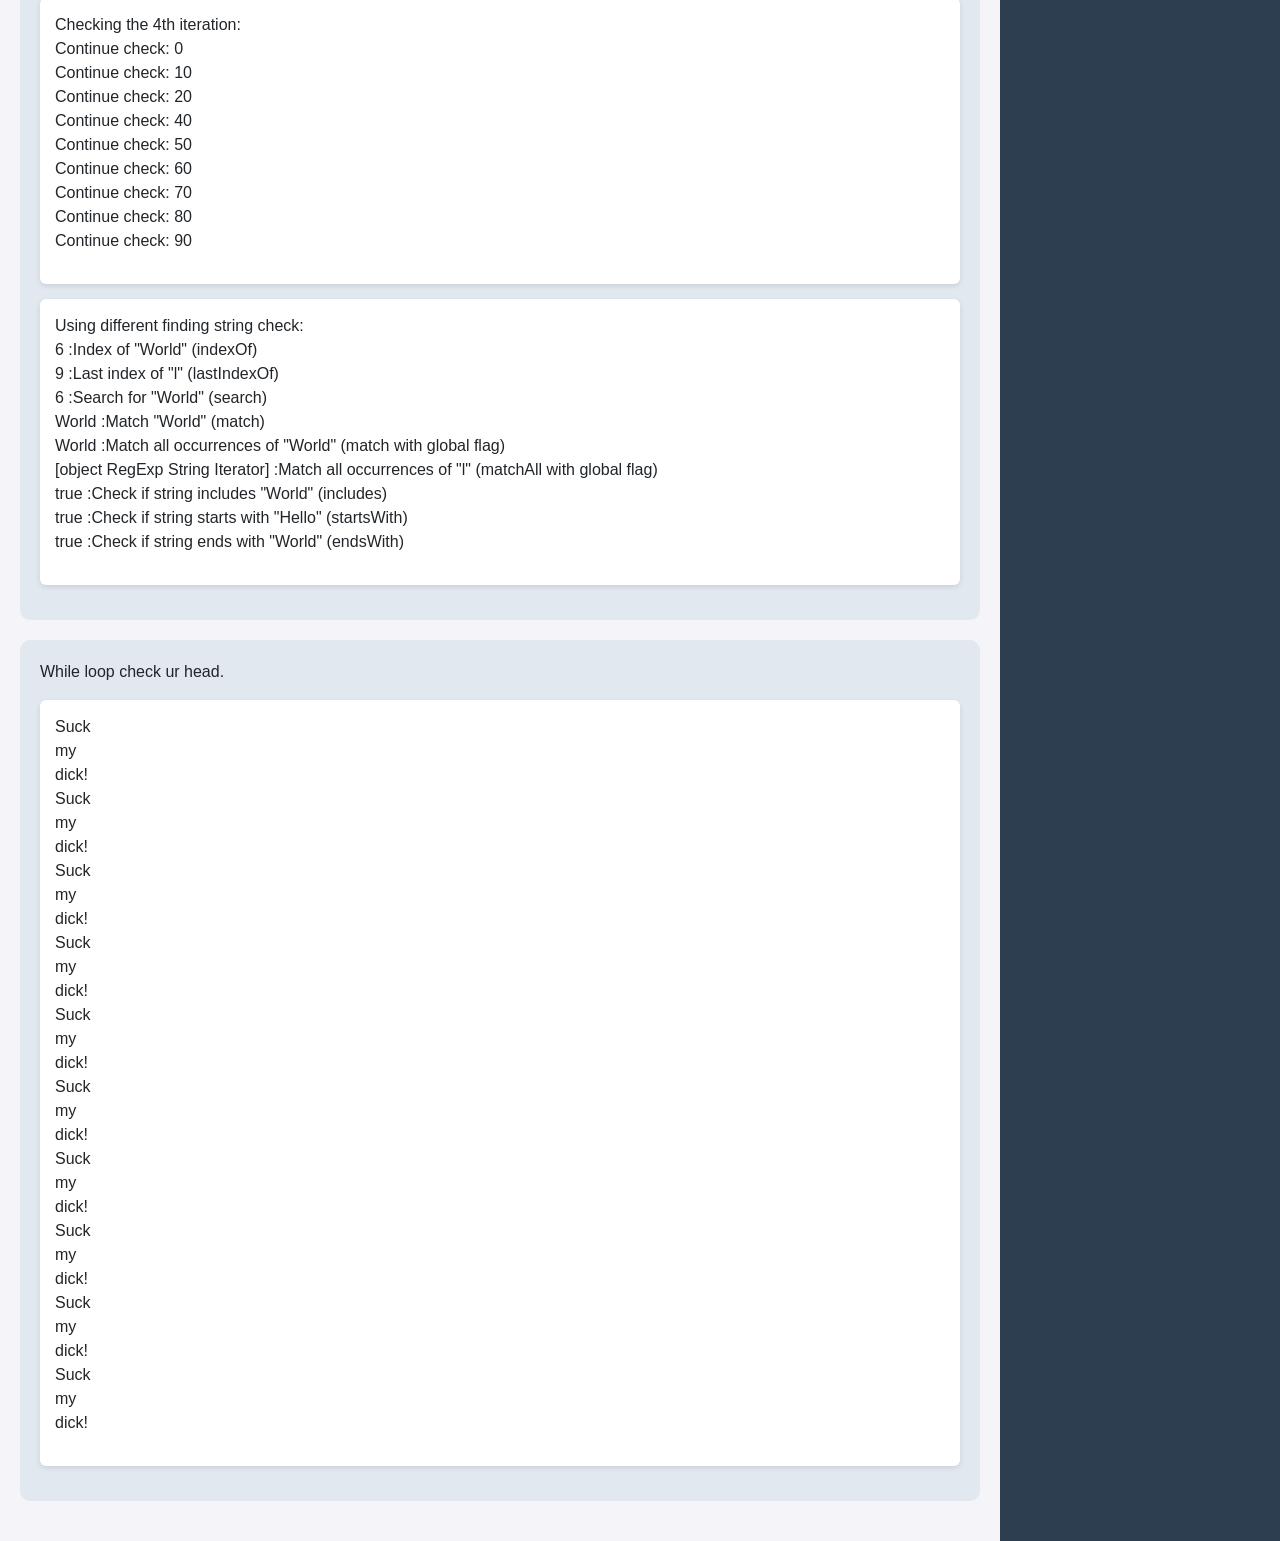
==== commit 6ac8b59f: "Scope modes and inicialization" ====
--- a/index.html
+++ b/index.html
@@ -162,6 +162,8 @@
         <li><a href="function.html">Functions</a></li>
         <li><a href="condition.html">Conditions</a></li>
         <li><a href="timers.html">Timers</a></li>
+        <li><a href="objects.html">Objects</a></li>
+        <li><a href="scope.html">Scopes</a></li>
       </ul>
     </aside>
     </div>
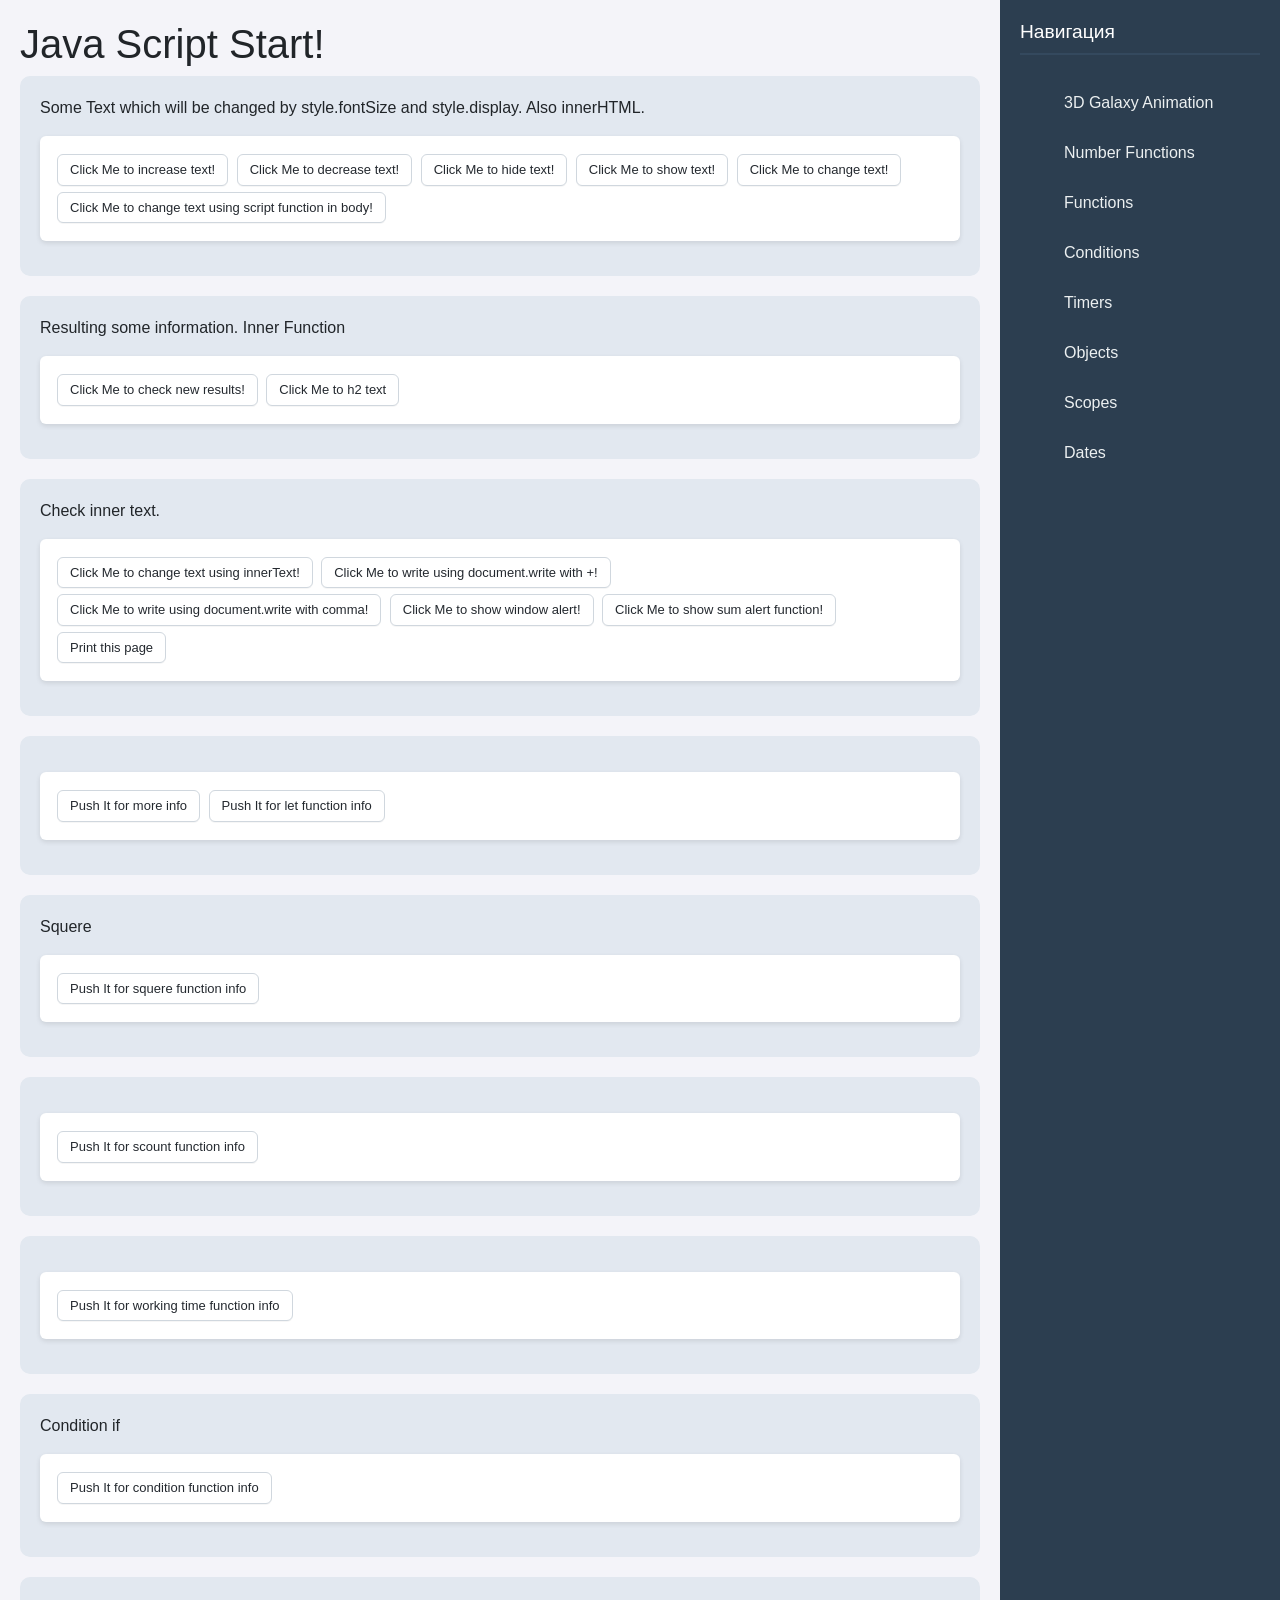
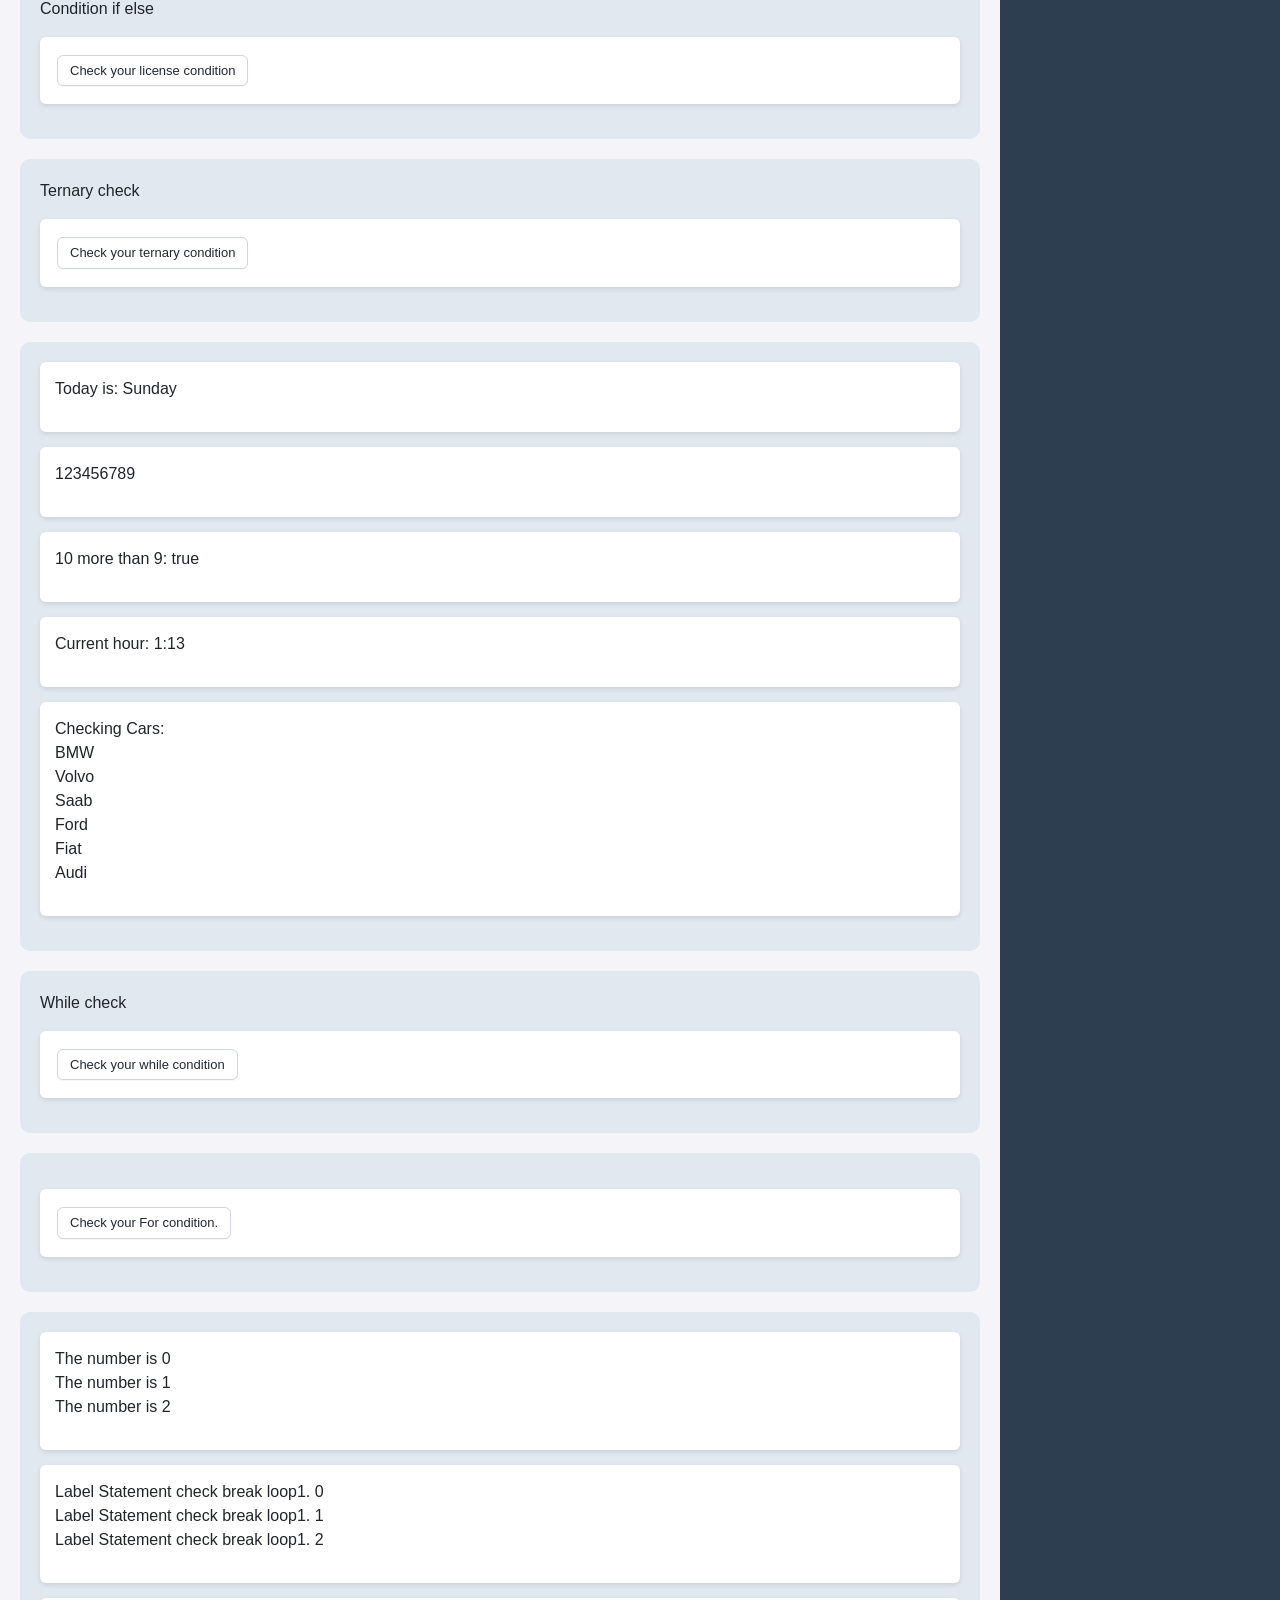
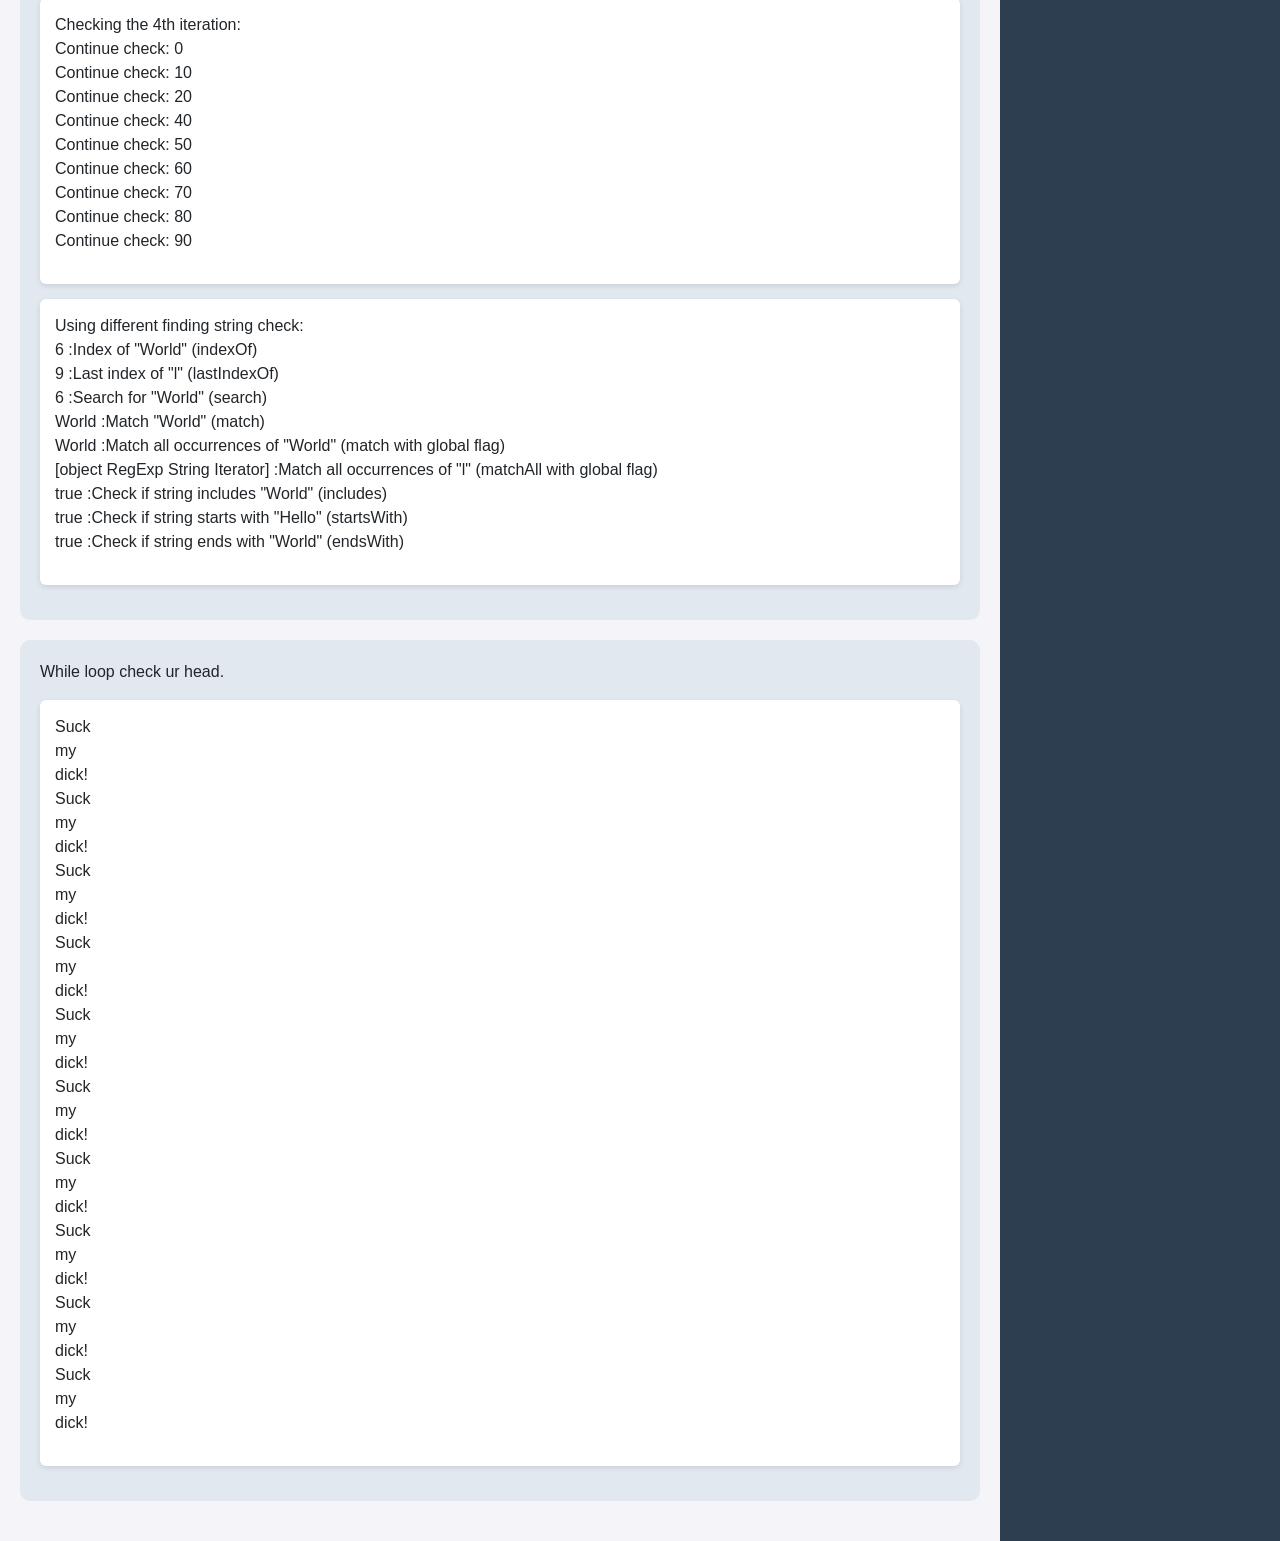
==== commit 55b7539a: "Working with date types" ====
--- a/index.html
+++ b/index.html
@@ -164,6 +164,7 @@
         <li><a href="timers.html">Timers</a></li>
         <li><a href="objects.html">Objects</a></li>
         <li><a href="scope.html">Scopes</a></li>
+        <li><a href="date.html">Dates</a></li>
       </ul>
     </aside>
     </div>
